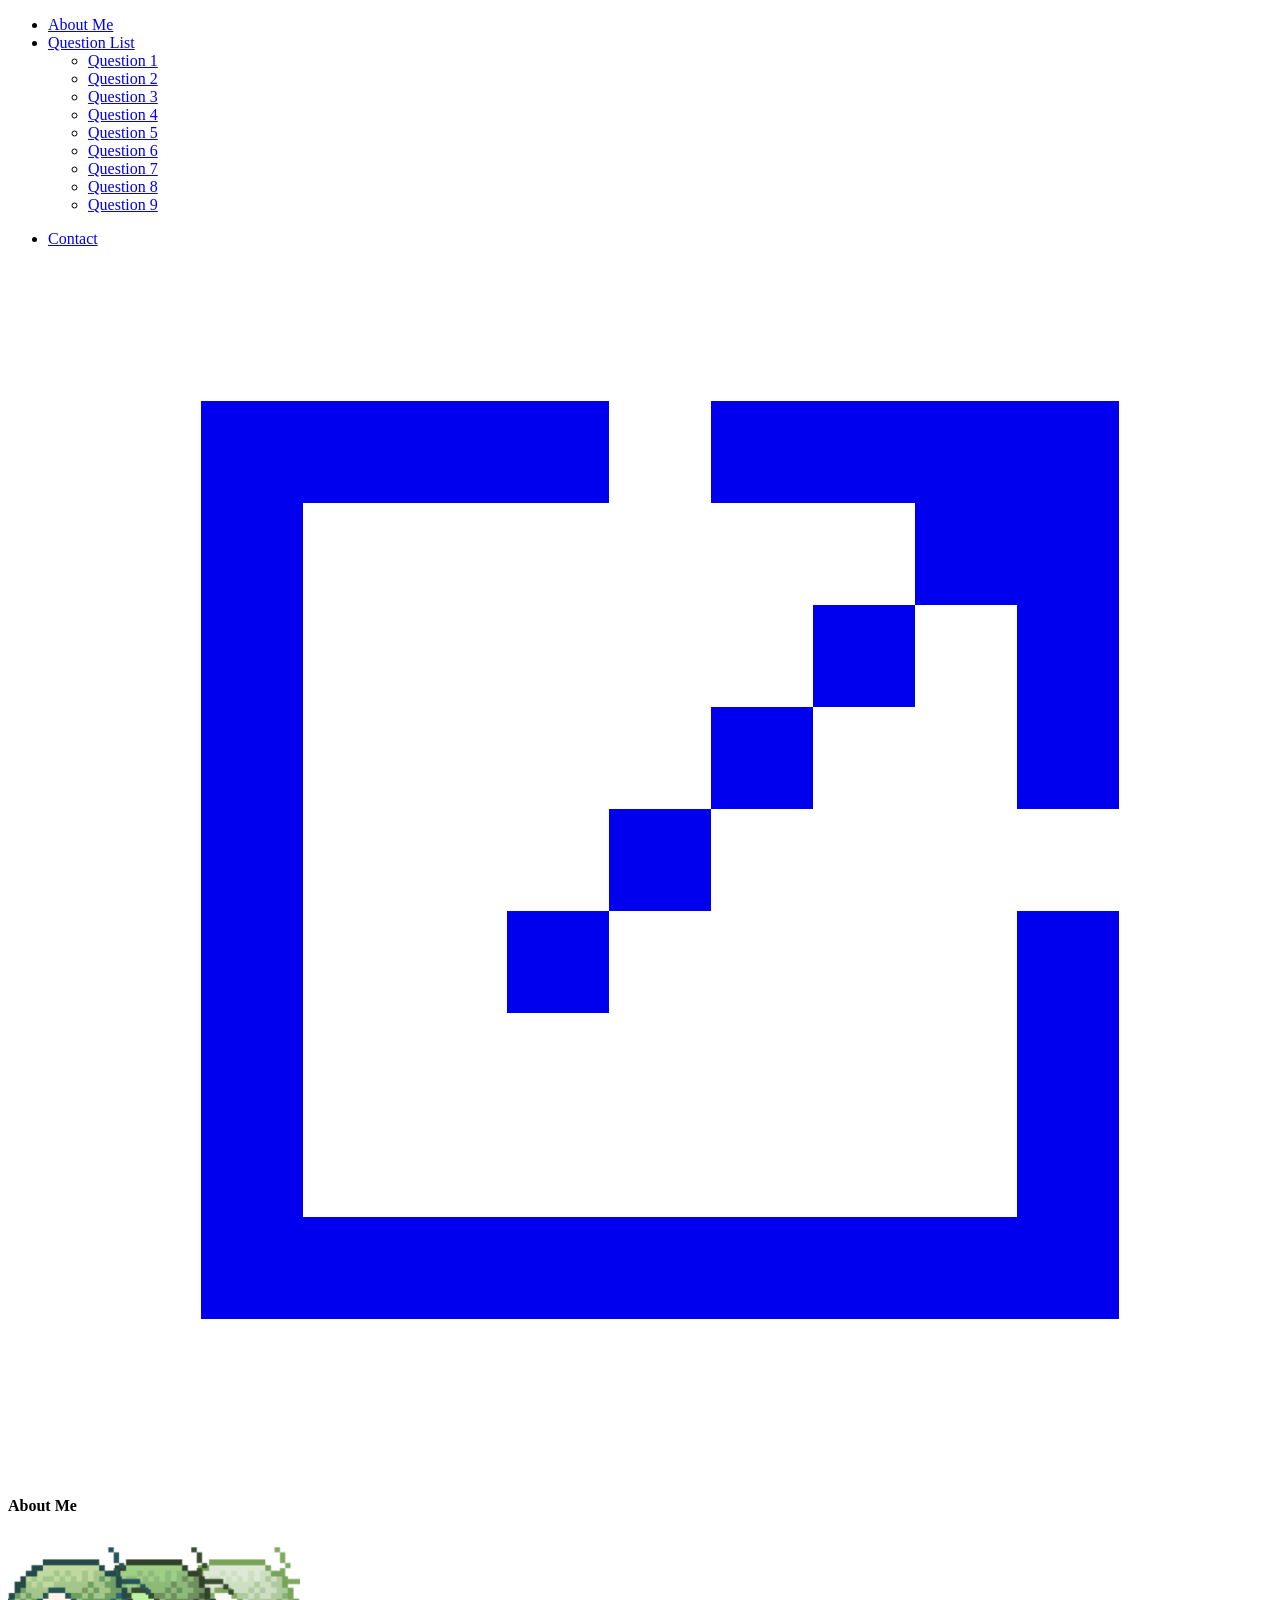
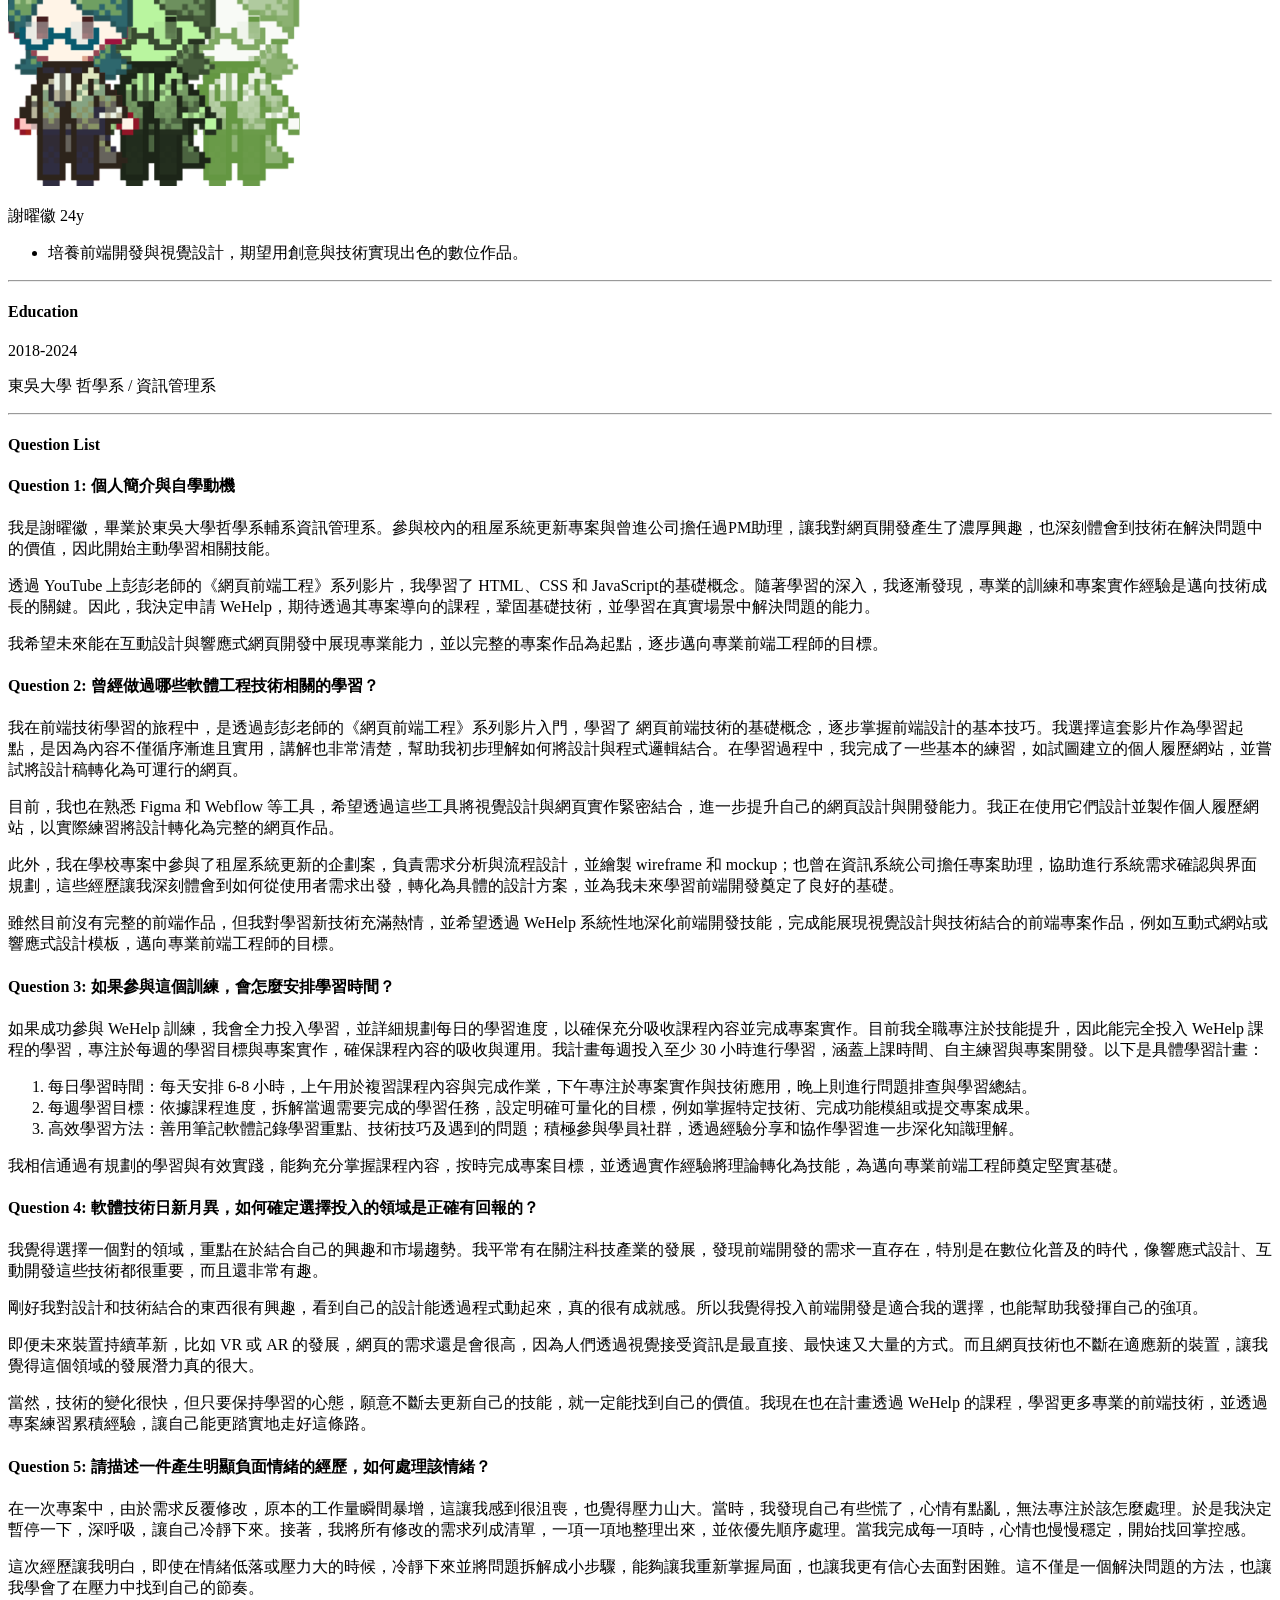
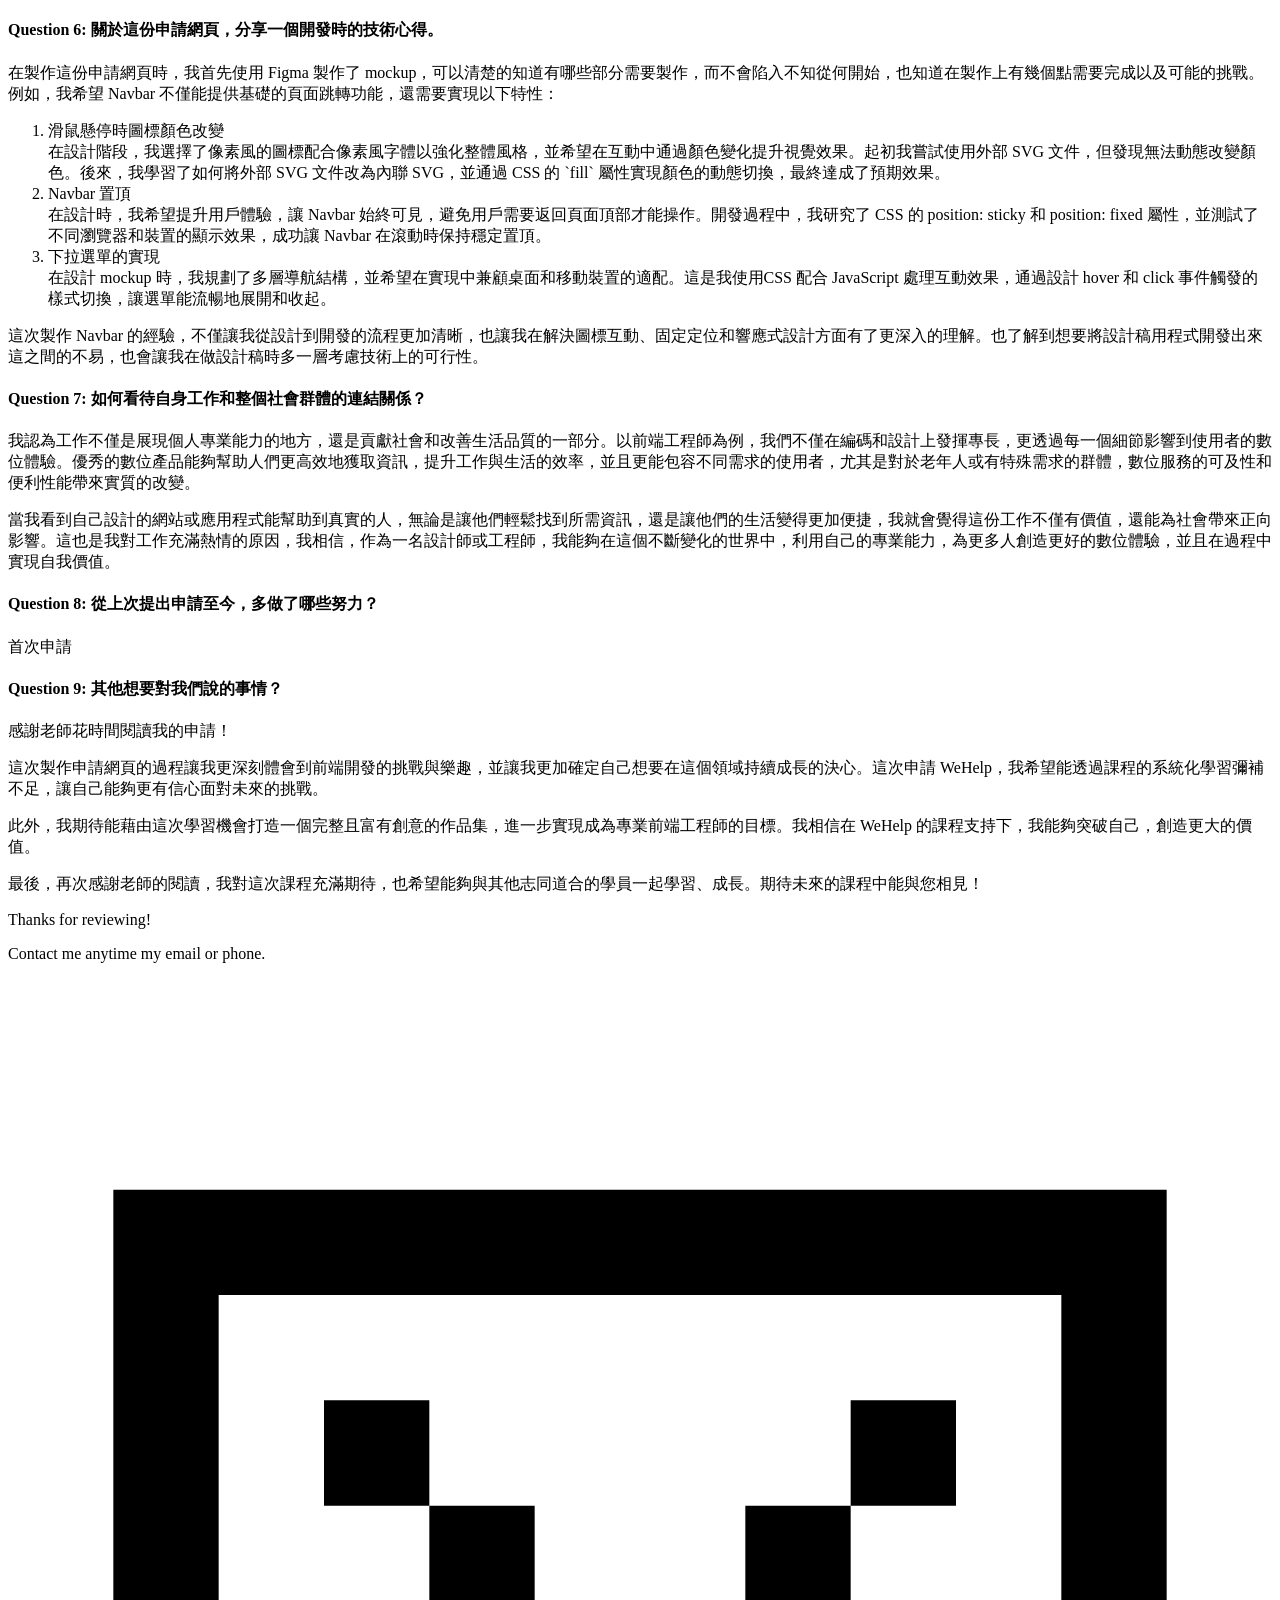
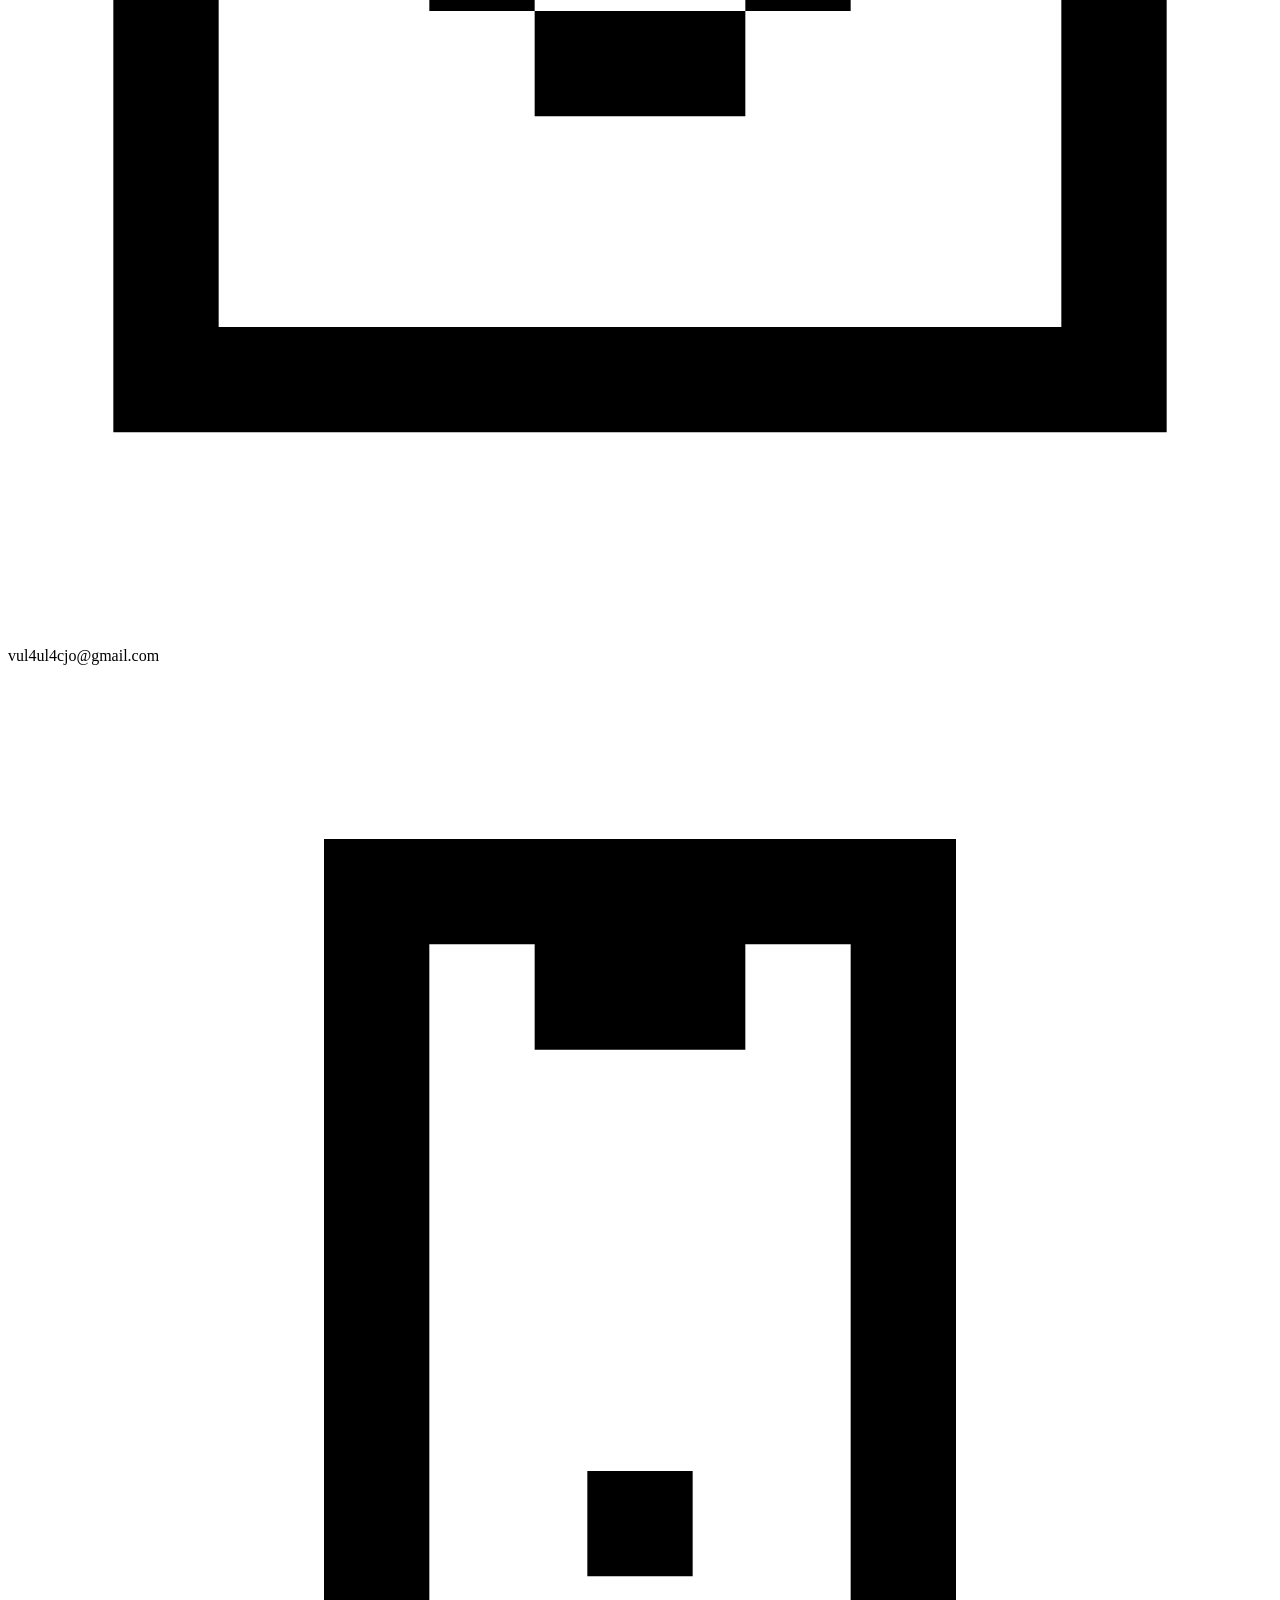
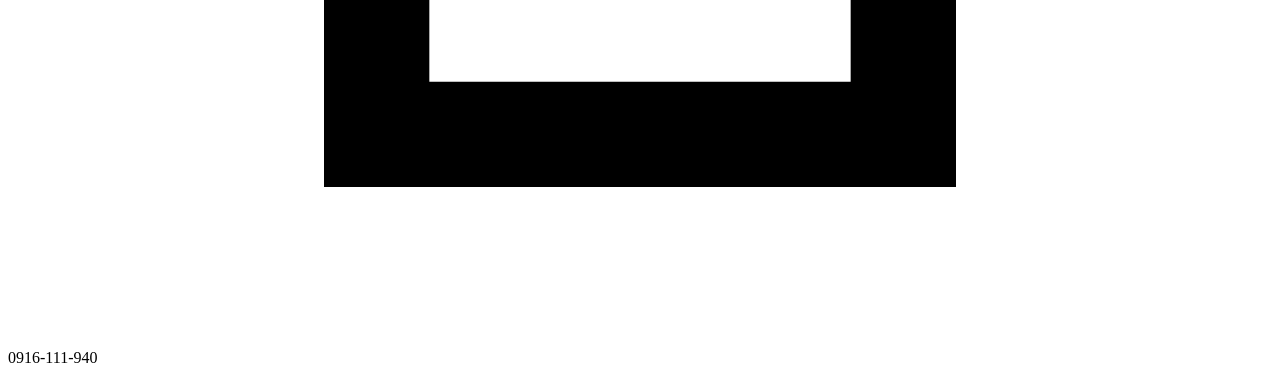
==== index.html @ ef2619ef "Rename HTML file to index.html Rename HTML file to index.html" ====
<!DOCTYPE html>
<html lang="en">
<head>
    <meta charset="UTF-8">
    <meta name="viewport" content="width=device-width, initial-scale=1.0">
    <title>WeHelp Application謝曜徽</title>
    <link rel="stylesheet" href="Wehelp_Application.css">
    <link href="https://fonts.googleapis.com/css2?family=Press+Start+2P&display=swap" rel="stylesheet">
    <link href="https://fonts.googleapis.com/css2?family=Noto+Sans+TC:wght@400;700&display=swap" rel="stylesheet">
</head>
<body>
    <header>
        <nav class="navbar">
            <ul class="left-nav">
                <li><a href="#about">About Me</a></li>
                <li class="question-menu">
                    <a href="#questions" class="toggle">Question List</a>
                    <ul class="question-menu-content">
                        <li><a href="#question1">Question 1</a></li>
                        <li><a href="#question2">Question 2</a></li>
                        <li><a href="#question3">Question 3</a></li>
                        <li><a href="#question4">Question 4</a></li>
                        <li><a href="#question5">Question 5</a></li>
                        <li><a href="#question6">Question 6</a></li>
                        <li><a href="#question7">Question 7</a></li>
                        <li><a href="#question8">Question 8</a></li>
                        <li><a href="#question9">Question 9</a></li>
                    </ul>
                </li>
                
            </ul>
            <ul class="right-nav">
                <li><a href="#contact">
                        Contact 
                        <svg xmlns="http://www.w3.org/2000/svg" viewBox="0 0 24 24" class="icon">
                            <path d="M5 3h6v2H5v14h14v-6h2v8H3V3h2zm8 0h8v8h-2V7h-2V5h-4V3zm0 8h-2v2H9v2h2v-2h2v-2zm4-4h-2v2h-2v2h2V9h2V7z" fill="currentColor"/>
                        </svg>
                    </a>
                </li>
            </ul>
        </nav>
    </header>
    <main>
        <section id="about">
            <h4>About Me</h4>
            <div class="about-container">
                <img src="./icon&圖/首頁圖像.png" alt="Pixel Art of Vado">
                <div class="about-content">
                    <p>謝曜徽 24y</p>
                    <ul>
                        <li>培養前端開發與視覺設計，期望用創意與技術實現出色的數位作品。</li>
                    </ul>
                    <hr>
                    <h4>Education</h4>
                    <p>2018-2024</p>
                    <p>東吳大學 哲學系 / 資訊管理系</p>
                    <hr>
                </div>
            </div>
        </section>
        <section id="questions">
            <h4>Question List</h4>
            <div class="question-card" id="question1">
                <h4>Question 1: 個人簡介與自學動機</h4>
                <p>我是謝曜徽，畢業於東吳大學哲學系輔系資訊管理系。參與校內的租屋系統更新專案與曾進公司擔任過PM助理，讓我對網頁開發產生了濃厚興趣，也深刻體會到技術在解決問題中的價值，因此開始主動學習相關技能。</p>
                <p>透過 YouTube 上彭彭老師的《網頁前端工程》系列影片，我學習了 HTML、CSS 和 JavaScript的基礎概念。隨著學習的深入，我逐漸發現，專業的訓練和專案實作經驗是邁向技術成長的關鍵。因此，我決定申請 WeHelp，期待透過其專案導向的課程，鞏固基礎技術，並學習在真實場景中解決問題的能力。</p>
                <p>我希望未來能在互動設計與響應式網頁開發中展現專業能力，並以完整的專案作品為起點，逐步邁向專業前端工程師的目標。</p>
            </div>
            <div class="question-card" id="question2">
                <h4>Question 2: 曾經做過哪些軟體工程技術相關的學習？</h4>
                <p>我在前端技術學習的旅程中，是透過彭彭老師的《網頁前端工程》系列影片入門，學習了 網頁前端技術的基礎概念，逐步掌握前端設計的基本技巧。我選擇這套影片作為學習起點，是因為內容不僅循序漸進且實用，講解也非常清楚，幫助我初步理解如何將設計與程式邏輯結合。在學習過程中，我完成了一些基本的練習，如試圖建立的個人履歷網站，並嘗試將設計稿轉化為可運行的網頁。</p>
                <p>目前，我也在熟悉 Figma 和 Webflow 等工具，希望透過這些工具將視覺設計與網頁實作緊密結合，進一步提升自己的網頁設計與開發能力。我正在使用它們設計並製作個人履歷網站，以實際練習將設計轉化為完整的網頁作品。</p>
                <p>此外，我在學校專案中參與了租屋系統更新的企劃案，負責需求分析與流程設計，並繪製 wireframe 和 mockup；也曾在資訊系統公司擔任專案助理，協助進行系統需求確認與界面規劃，這些經歷讓我深刻體會到如何從使用者需求出發，轉化為具體的設計方案，並為我未來學習前端開發奠定了良好的基礎。</p>
                <p>雖然目前沒有完整的前端作品，但我對學習新技術充滿熱情，並希望透過 WeHelp 系統性地深化前端開發技能，完成能展現視覺設計與技術結合的前端專案作品，例如互動式網站或響應式設計模板，邁向專業前端工程師的目標。</p>
            </div>
            <div class="question-card" id="question3">
                <h4>Question 3: 如果參與這個訓練，會怎麼安排學習時間？</h4>
                <p>如果成功參與 WeHelp 訓練，我會全力投入學習，並詳細規劃每日的學習進度，以確保充分吸收課程內容並完成專案實作。目前我全職專注於技能提升，因此能完全投入 WeHelp 課程的學習，專注於每週的學習目標與專案實作，確保課程內容的吸收與運用。我計畫每週投入至少 30 小時進行學習，涵蓋上課時間、自主練習與專案開發。以下是具體學習計畫：</p>
                <ol>
                    <li>每日學習時間：每天安排 6-8 小時，上午用於複習課程內容與完成作業，下午專注於專案實作與技術應用，晚上則進行問題排查與學習總結。</li>
                    <li>每週學習目標：依據課程進度，拆解當週需要完成的學習任務，設定明確可量化的目標，例如掌握特定技術、完成功能模組或提交專案成果。</li>
                    <li>高效學習方法：善用筆記軟體記錄學習重點、技術技巧及遇到的問題；積極參與學員社群，透過經驗分享和協作學習進一步深化知識理解。</li>
                </ol>
                <p>我相信通過有規劃的學習與有效實踐，能夠充分掌握課程內容，按時完成專案目標，並透過實作經驗將理論轉化為技能，為邁向專業前端工程師奠定堅實基礎。</p>
            </div>
            <div class="question-card" id="question4">
                <h4>Question 4: 軟體技術日新月異，如何確定選擇投入的領域是正確有回報的？</h4>
                <p>我覺得選擇一個對的領域，重點在於結合自己的興趣和市場趨勢。我平常有在關注科技產業的發展，發現前端開發的需求一直存在，特別是在數位化普及的時代，像響應式設計、互動開發這些技術都很重要，而且還非常有趣。</p>
                <p>剛好我對設計和技術結合的東西很有興趣，看到自己的設計能透過程式動起來，真的很有成就感。所以我覺得投入前端開發是適合我的選擇，也能幫助我發揮自己的強項。</p>
                <p>即便未來裝置持續革新，比如 VR 或 AR 的發展，網頁的需求還是會很高，因為人們透過視覺接受資訊是最直接、最快速又大量的方式。而且網頁技術也不斷在適應新的裝置，讓我覺得這個領域的發展潛力真的很大。</p>
                <p>當然，技術的變化很快，但只要保持學習的心態，願意不斷去更新自己的技能，就一定能找到自己的價值。我現在也在計畫透過 WeHelp 的課程，學習更多專業的前端技術，並透過專案練習累積經驗，讓自己能更踏實地走好這條路。</p>
            </div>
            <div class="question-card" id="question5">
                <h4>Question 5: 請描述一件產生明顯負面情緒的經歷，如何處理該情緒？</h4>
                <p>在一次專案中，由於需求反覆修改，原本的工作量瞬間暴增，這讓我感到很沮喪，也覺得壓力山大。當時，我發現自己有些慌了，心情有點亂，無法專注於該怎麼處理。於是我決定暫停一下，深呼吸，讓自己冷靜下來。接著，我將所有修改的需求列成清單，一項一項地整理出來，並依優先順序處理。當我完成每一項時，心情也慢慢穩定，開始找回掌控感。</p>
                <p>這次經歷讓我明白，即使在情緒低落或壓力大的時候，冷靜下來並將問題拆解成小步驟，能夠讓我重新掌握局面，也讓我更有信心去面對困難。這不僅是一個解決問題的方法，也讓我學會了在壓力中找到自己的節奏。</p>
            </div>
            <div class="question-card" id="question6">
                <h4>Question 6: 關於這份申請網頁，分享一個開發時的技術心得。</h4>
                <p>在製作這份申請網頁時，我首先使用 Figma 製作了 mockup，可以清楚的知道有哪些部分需要製作，而不會陷入不知從何開始，也知道在製作上有幾個點需要完成以及可能的挑戰。例如，我希望 Navbar 不僅能提供基礎的頁面跳轉功能，還需要實現以下特性：</p>
                <ol>
                    <li>滑鼠懸停時圖標顏色改變 <br> 在設計階段，我選擇了像素風的圖標配合像素風字體以強化整體風格，並希望在互動中通過顏色變化提升視覺效果。起初我嘗試使用外部 SVG 文件，但發現無法動態改變顏色。後來，我學習了如何將外部 SVG 文件改為內聯 SVG，並通過 CSS 的 `fill` 屬性實現顏色的動態切換，最終達成了預期效果。</li>
                    <li>Navbar 置頂 <br> 在設計時，我希望提升用戶體驗，讓 Navbar 始終可見，避免用戶需要返回頁面頂部才能操作。開發過程中，我研究了 CSS 的 position: sticky 和 position: fixed 屬性，並測試了不同瀏覽器和裝置的顯示效果，成功讓 Navbar 在滾動時保持穩定置頂。</li>
                    <li>下拉選單的實現 <br> 在設計 mockup 時，我規劃了多層導航結構，並希望在實現中兼顧桌面和移動裝置的適配。這是我使用CSS 配合 JavaScript 處理互動效果，通過設計 hover 和 click 事件觸發的樣式切換，讓選單能流暢地展開和收起。</li>
                </ol>
                <p>這次製作 Navbar 的經驗，不僅讓我從設計到開發的流程更加清晰，也讓我在解決圖標互動、固定定位和響應式設計方面有了更深入的理解。也了解到想要將設計稿用程式開發出來這之間的不易，也會讓我在做設計稿時多一層考慮技術上的可行性。</p>
            </div>
            <div class="question-card" id="question7">
                <h4>Question 7: 如何看待自身工作和整個社會群體的連結關係？</h4>
                <p>我認為工作不僅是展現個人專業能力的地方，還是貢獻社會和改善生活品質的一部分。以前端工程師為例，我們不僅在編碼和設計上發揮專長，更透過每一個細節影響到使用者的數位體驗。優秀的數位產品能夠幫助人們更高效地獲取資訊，提升工作與生活的效率，並且更能包容不同需求的使用者，尤其是對於老年人或有特殊需求的群體，數位服務的可及性和便利性能帶來實質的改變。</p>
                <p>當我看到自己設計的網站或應用程式能幫助到真實的人，無論是讓他們輕鬆找到所需資訊，還是讓他們的生活變得更加便捷，我就會覺得這份工作不僅有價值，還能為社會帶來正向影響。這也是我對工作充滿熱情的原因，我相信，作為一名設計師或工程師，我能夠在這個不斷變化的世界中，利用自己的專業能力，為更多人創造更好的數位體驗，並且在過程中實現自我價值。</p>
            </div>
            <div class="question-card" id="question8">
                <h4>Question 8: 從上次提出申請至今，多做了哪些努力？</h4>
                <p>首次申請</p>
            </div>
            <div class="question-card" id="question9">
                <h4>Question 9: 其他想要對我們說的事情？</h4>
                <p>感謝老師花時間閱讀我的申請！</p>
                <p>這次製作申請網頁的過程讓我更深刻體會到前端開發的挑戰與樂趣，並讓我更加確定自己想要在這個領域持續成長的決心。這次申請 WeHelp，我希望能透過課程的系統化學習彌補不足，讓自己能夠更有信心面對未來的挑戰。</p>
                <p>此外，我期待能藉由這次學習機會打造一個完整且富有創意的作品集，進一步實現成為專業前端工程師的目標。我相信在 WeHelp 的課程支持下，我能夠突破自己，創造更大的價值。</p>
                <p>最後，再次感謝老師的閱讀，我對這次課程充滿期待，也希望能夠與其他志同道合的學員一起學習、成長。期待未來的課程中能與您相見！</p>
            </div>
        </section>
    </main>
    <footer id="contact">
        <div>
            <p>Thanks for reviewing!</p>
            <p>Contact me anytime my email or phone.</p>
            <p>
                <svg xmlns="http://www.w3.org/2000/svg" viewBox="0 0 24 24">
                    <path d="M22 4H2v16h20V4zM4 18V6h16v12H4zM8 8H6v2h2v2h2v2h4v-2h2v-2h2V8h-2v2h-2v2h-4v-2H8V8z" fill="currentColor"/>
                </svg>
                vul4ul4cjo@gmail.com
            </p>
            <p>
                <svg fill="none" xmlns="http://www.w3.org/2000/svg" viewBox="0 0 24 24">
                    <path d="M6 3h12v18H6V3zm10 16V5h-2v2h-4V5H8v14h8zm-5-4h2v2h-2v-2z" fill="currentColor"/>
                </svg> 
                0916-111-940
            </p>
        </div>
    </footer>
    <script src="wehelp_Application.js"></script>
</body>
</html>
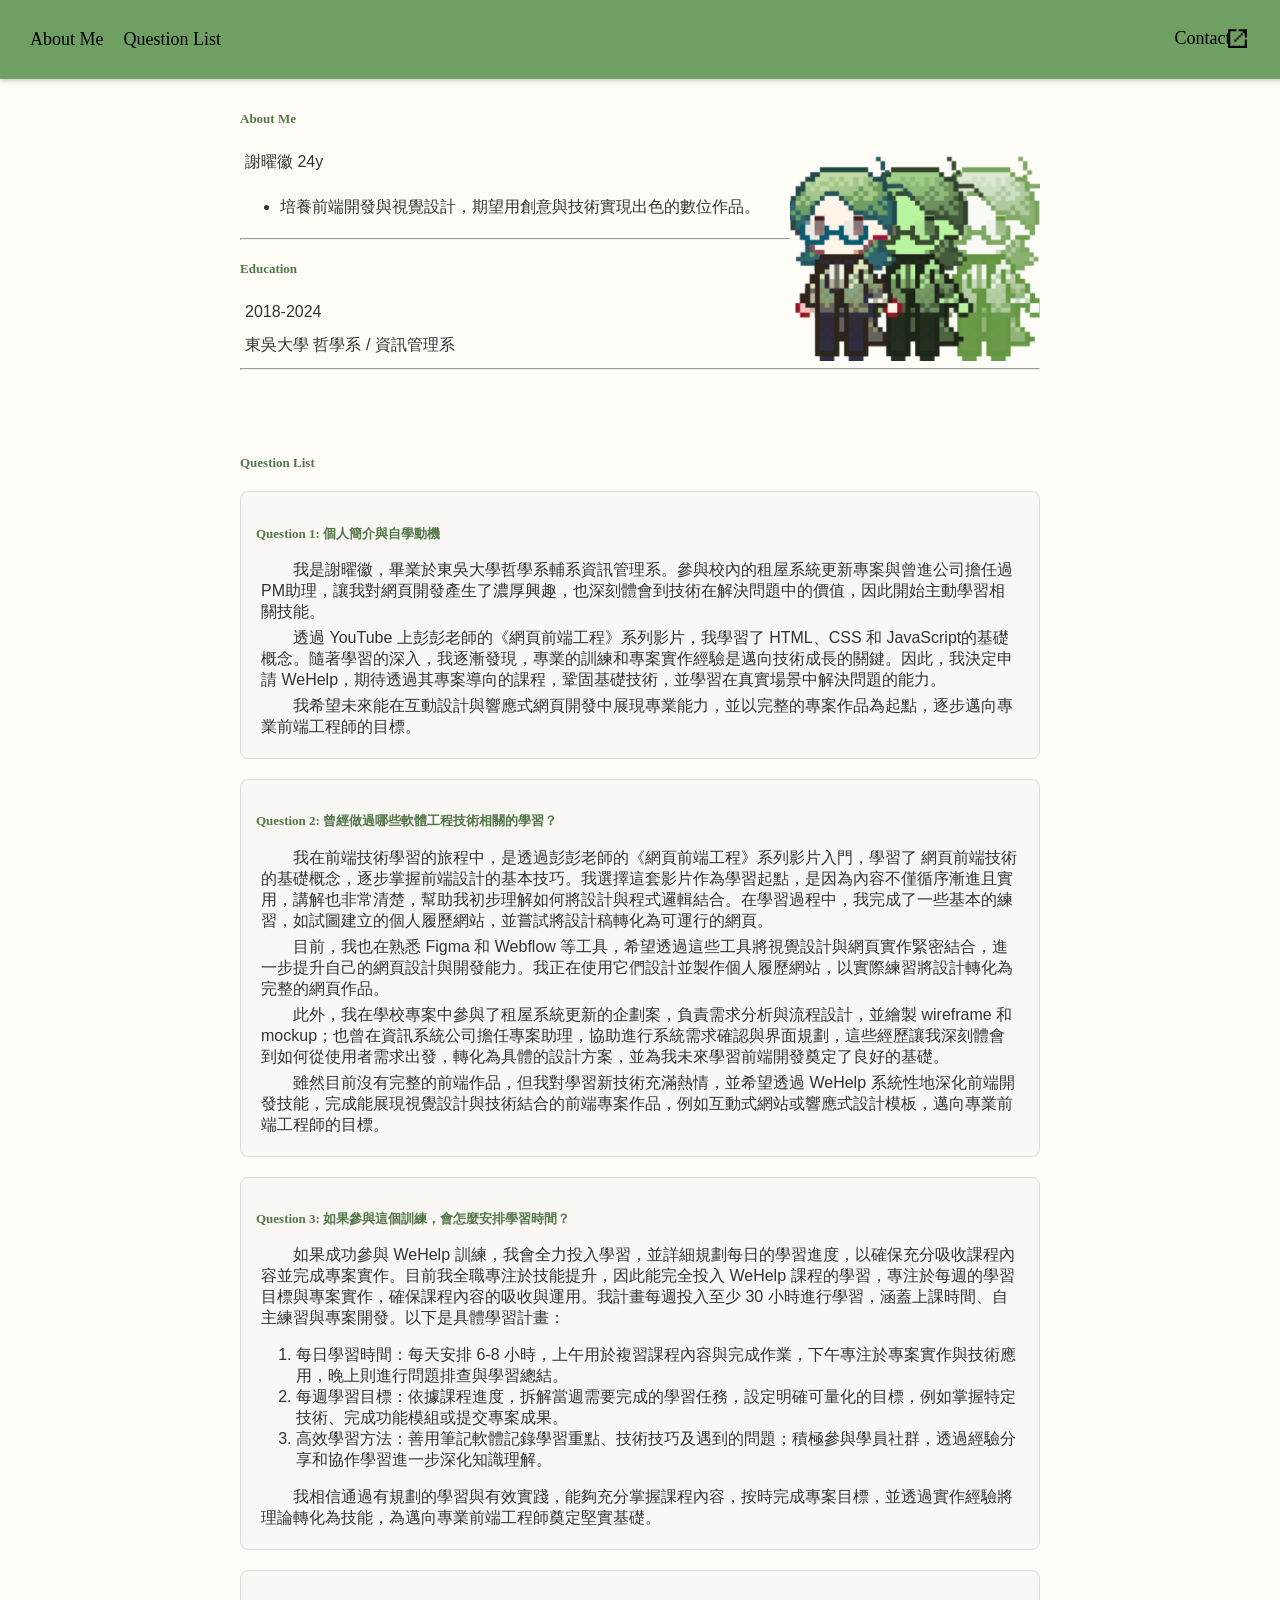
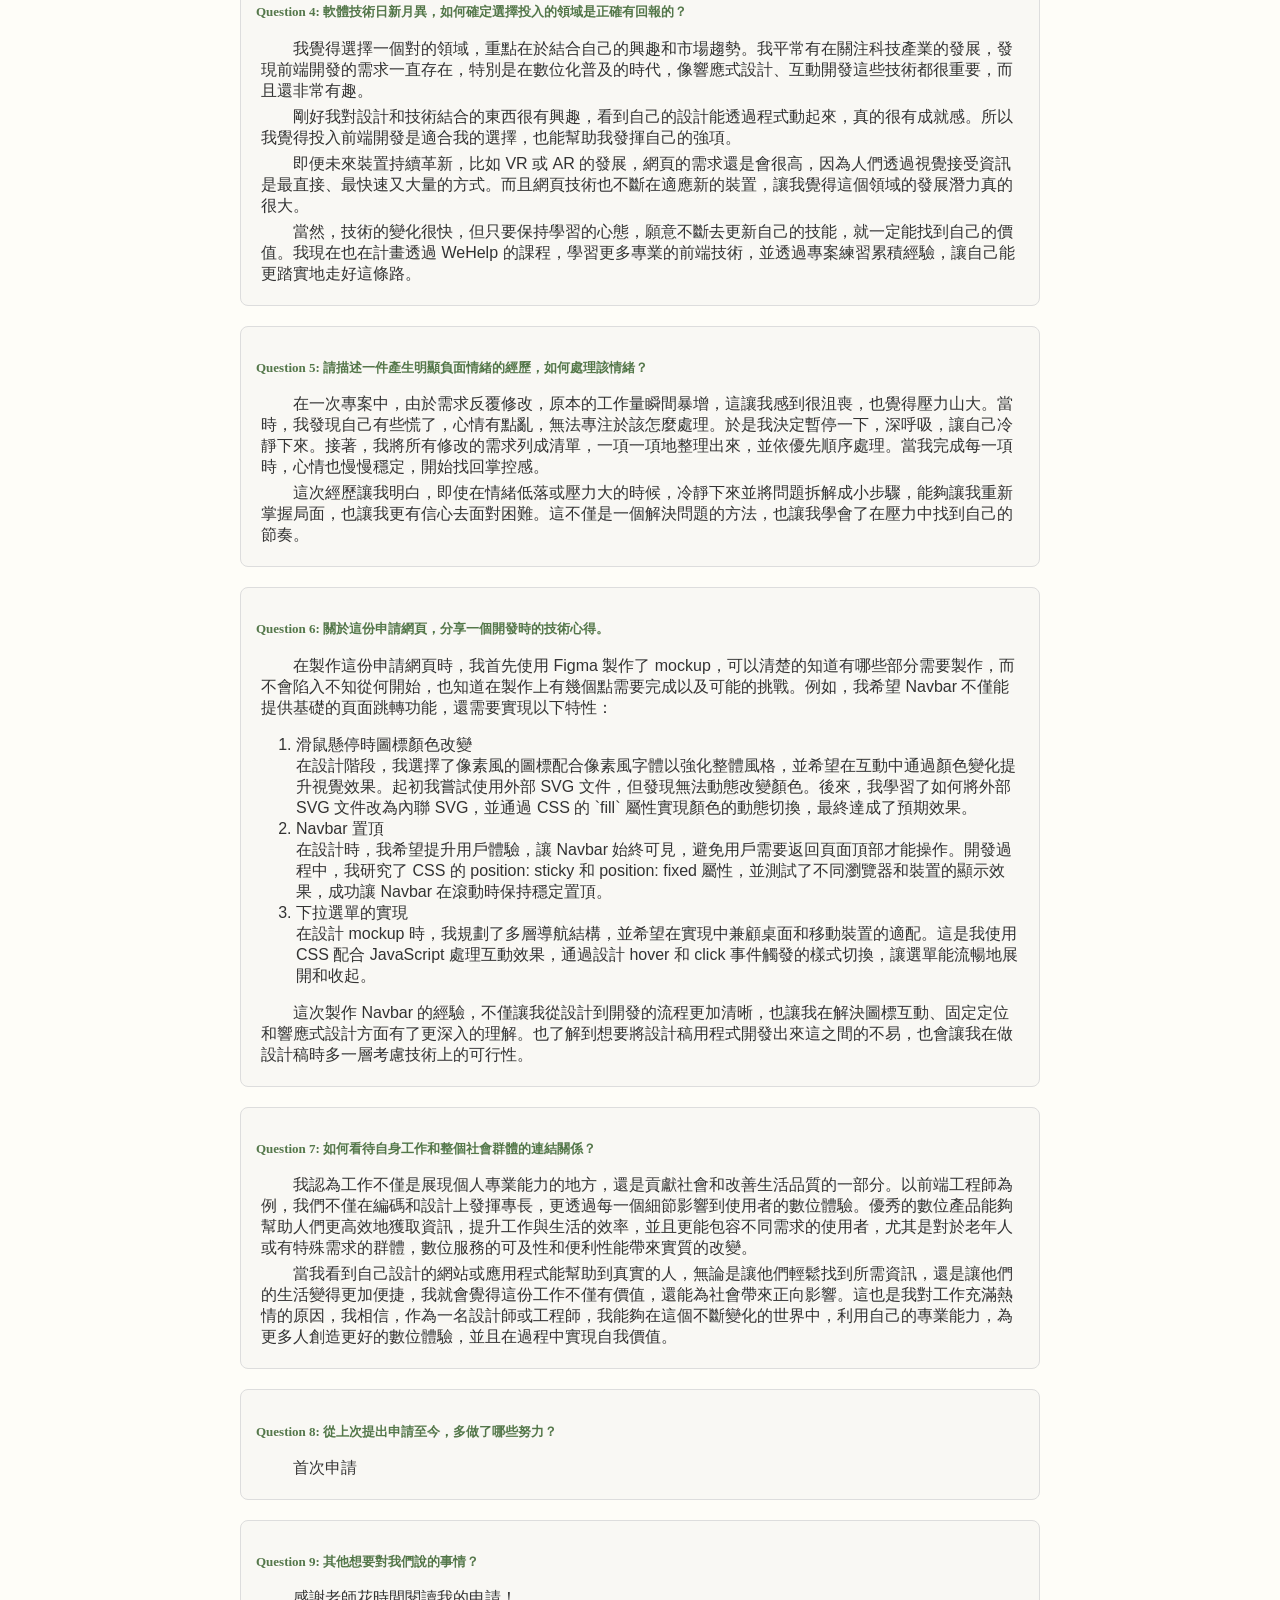
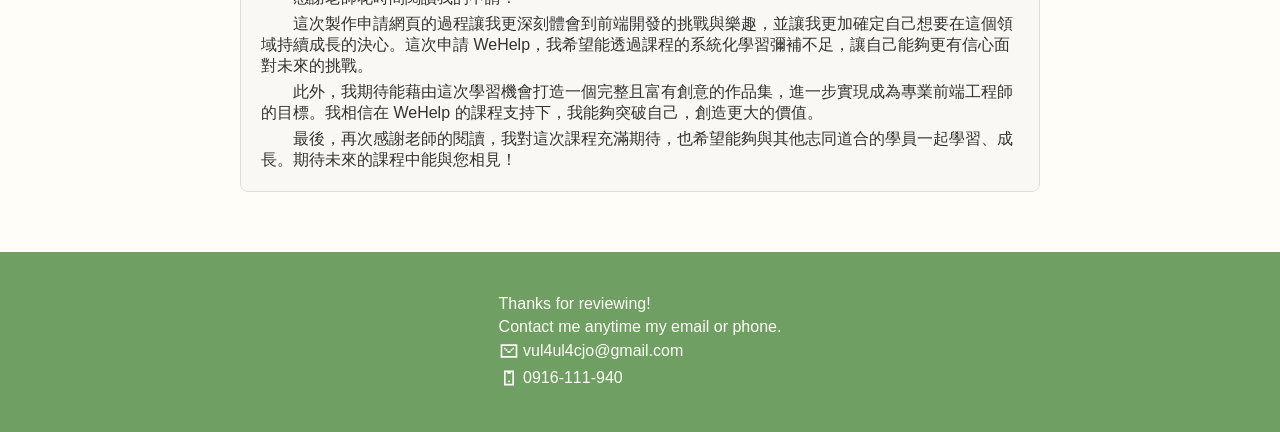
==== commit 1ff20e9c: "Fix file paths" ====
--- a/index.html
+++ b/index.html
@@ -4,7 +4,7 @@
     <meta charset="UTF-8">
     <meta name="viewport" content="width=device-width, initial-scale=1.0">
     <title>WeHelp Application謝曜徽</title>
-    <link rel="stylesheet" href="Wehelp_Application.css">
+    <link rel="stylesheet" href="./WeHelp_Application.css">
     <link href="https://fonts.googleapis.com/css2?family=Press+Start+2P&display=swap" rel="stylesheet">
     <link href="https://fonts.googleapis.com/css2?family=Noto+Sans+TC:wght@400;700&display=swap" rel="stylesheet">
 </head>
@@ -141,7 +141,7 @@
             </p>
         </div>
     </footer>
-    <script src="wehelp_Application.js"></script>
+    <script src="./WeHelp_Application.js"></script>
 </body>
 </html>
 
--- a/WeHelp_Application.css
+++ b/WeHelp_Application.css
@@ -0,0 +1,174 @@
+body {
+    background-color: #FEFDF8;
+    color: #333;
+    margin: 0;
+    padding: 0;
+    margin-top: 70px;
+}
+
+.navbar {
+    background-color: #6F9F62;
+    padding: 10px;
+    display: flex;
+    justify-content: space-between; /* 左右對齊 */
+    align-items: center;
+    position: fixed; /* 固定在頁面頂部 */
+    top: 0; /* 距離頂部 0px */
+    left: 0; /* 距離左邊 0px */
+    width: 100%; /* 寬度為 100%，讓它佔滿整個頁面 */
+    z-index: 999; /* 確保它在其他內容之上 */
+    box-shadow: 0 2px 5px rgba(0, 0, 0, 0.2); /* 添加陰影效果 */
+}
+
+
+
+
+.left-nav{
+    list-style: none;
+    display:flex;
+    gap:20px;
+    padding: 0px;
+    margin-left: 20px; 
+}
+
+.right-nav{
+    list-style:none;
+    display: flex;
+    margin-right: 40px; 
+}
+
+.navbar a {
+    color: #000000;
+    text-decoration: none;
+    font-size: 18px;
+    font-family: 'Press Start 2P';
+}
+
+.navbar a:hover {
+    color: #FEFDF8;
+}
+
+.question-menu {
+    position: relative; /* 必須設置，讓下拉選單能相對定位 */
+}
+
+
+.question-menu-content{
+    display: none;
+    position: absolute;
+    top: 100%;
+    left: 0;
+    background-color: #FEFDF8;
+    padding: 10px 0;
+    list-style: none;
+    box-shadow: 0 4px 6px rgba(28, 4, 4, 0.1);
+    z-index: 10;
+}
+
+.question-menu-content li{
+    padding: 5px 15px;
+}
+
+.question-menu-content li a{
+    color: #000000;
+    text-decoration: none;
+    font-size: 16px;
+}
+
+.question-menu-content li a:hover{
+    color: #6F9F62;
+}
+
+.question-menu.active .question-menu-content {
+    display: block;
+}
+
+
+
+.navbar a svg {
+    margin-left: -10px; 
+    margin-bottom: 2px;
+    vertical-align: middle; 
+    height: 25px; 
+}
+.icon path{
+    fill: black;
+}
+
+.navbar a:hover .icon path {
+    fill: #FEFDF8; 
+}
+
+
+section {
+    padding: 20px;
+    margin: 20px auto;
+    max-width: 800px;
+    border-radius: 8px;
+}
+#about {
+    scroll-margin-top: 90px;
+    text-align: left;
+    line-height: 1.8;
+    scroll-margin-top: 90px; 
+}
+#about li{
+    font-family: 'Noto Sans TC', sans-serif; 
+}
+.about-container img {
+    float: right; 
+    width: 250px; 
+    height: auto; 
+}
+
+.questions{
+    padding: 20px;
+    margin: 20px auto;
+    max-width: 800px;
+    background: white;
+    border-radius: 8px;
+    box-shadow: 0 4px 6px rgba(0, 0, 0, 0.1);
+}
+
+h3, h4 {
+    font-family: 'Press Start 2P';
+    font-size: small;
+    color: #54774a;
+}
+p{
+    margin: 5px;
+    font-family: 'Noto Sans TC', sans-serif;
+}
+.question-card {
+    scroll-margin-top: 90px;
+    margin: 20px 0;
+    padding: 15px;
+    border: 1px solid #ddd;
+    border-radius: 8px;
+    background-color: #d9d9d922;
+}
+.question-card p{
+    text-indent: 2em; 
+}
+.question-card li{
+    font-family: 'Noto Sans TC', sans-serif;
+}
+#contact{
+    background-color: #6F9F62;
+    display: flex;
+    justify-content: center; 
+    align-items: center;
+    height: 180px;
+}
+#contact p{
+    color:#FEFDF8;
+    text-align: left;
+    width: auto; 
+
+}
+#contact p svg {
+    margin-bottom: 2px;
+    vertical-align: middle; 
+    font-size: 15px;
+    height: 20px;
+}
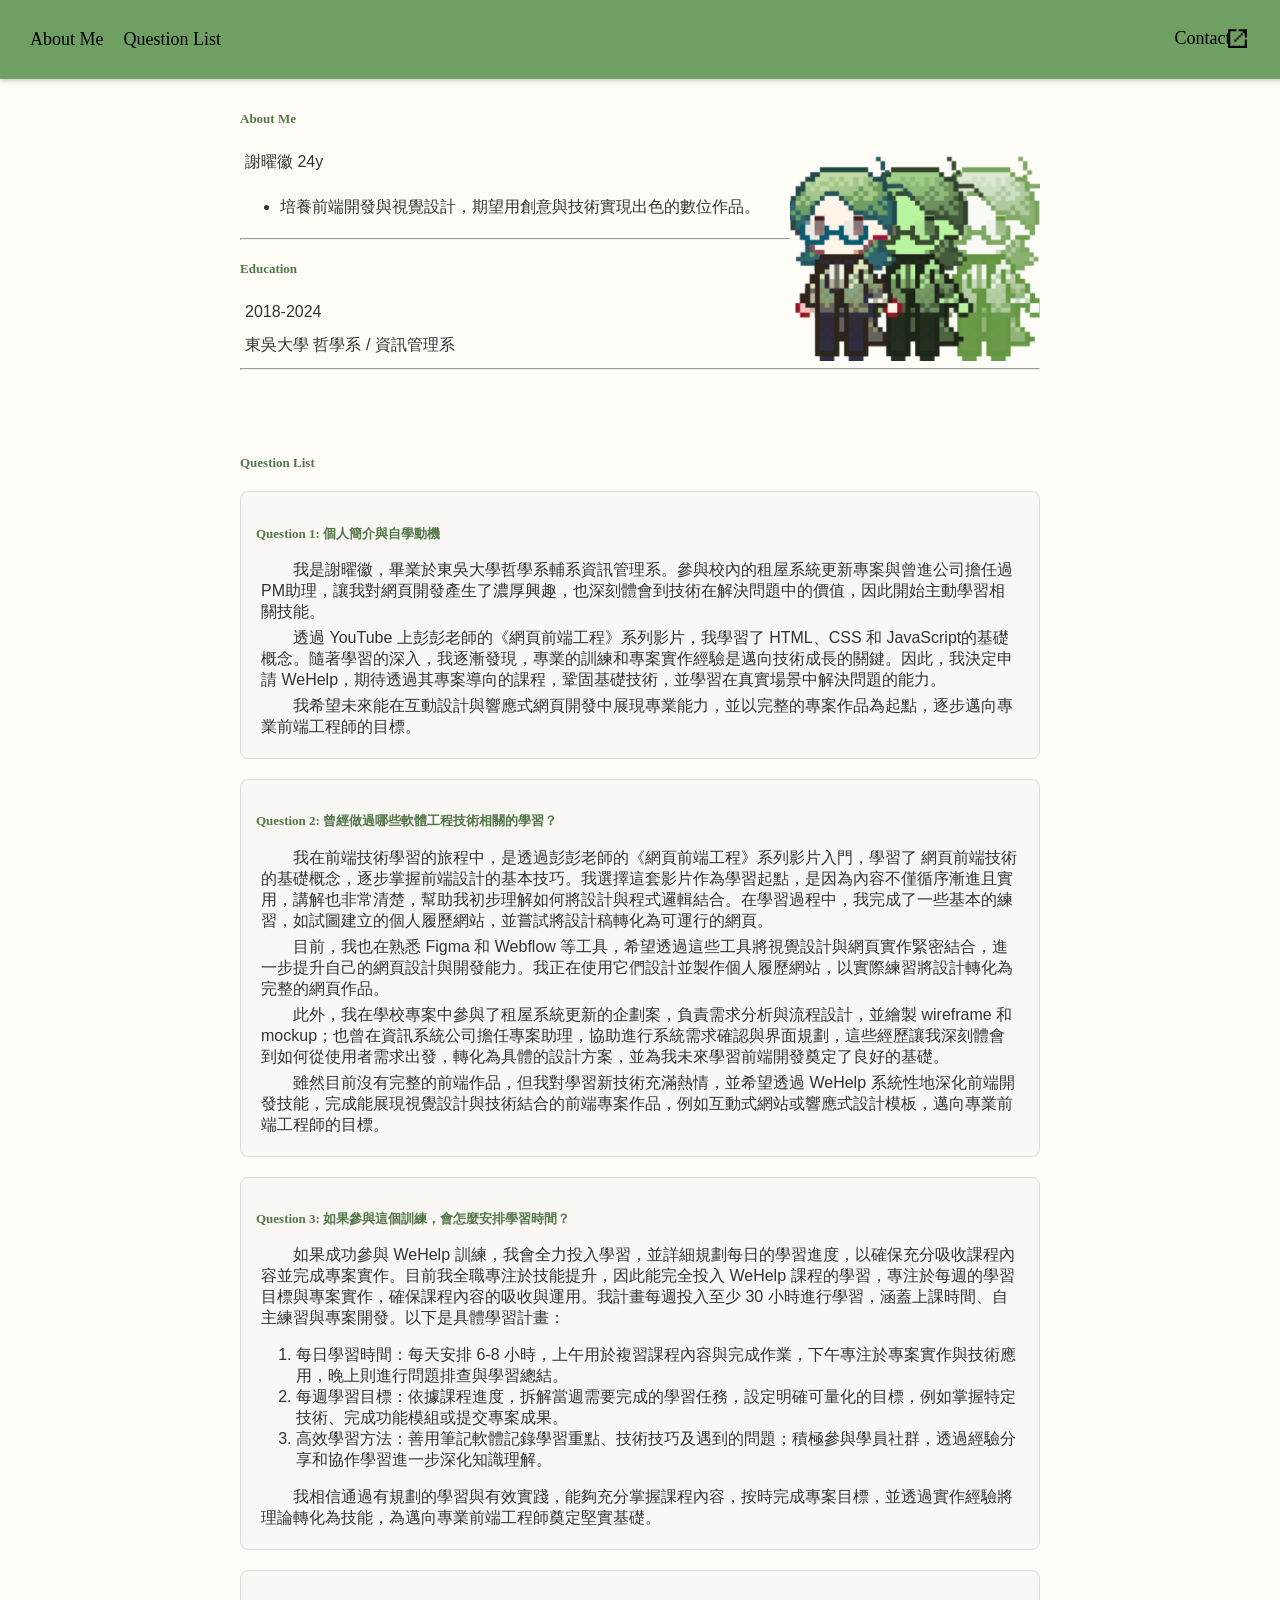
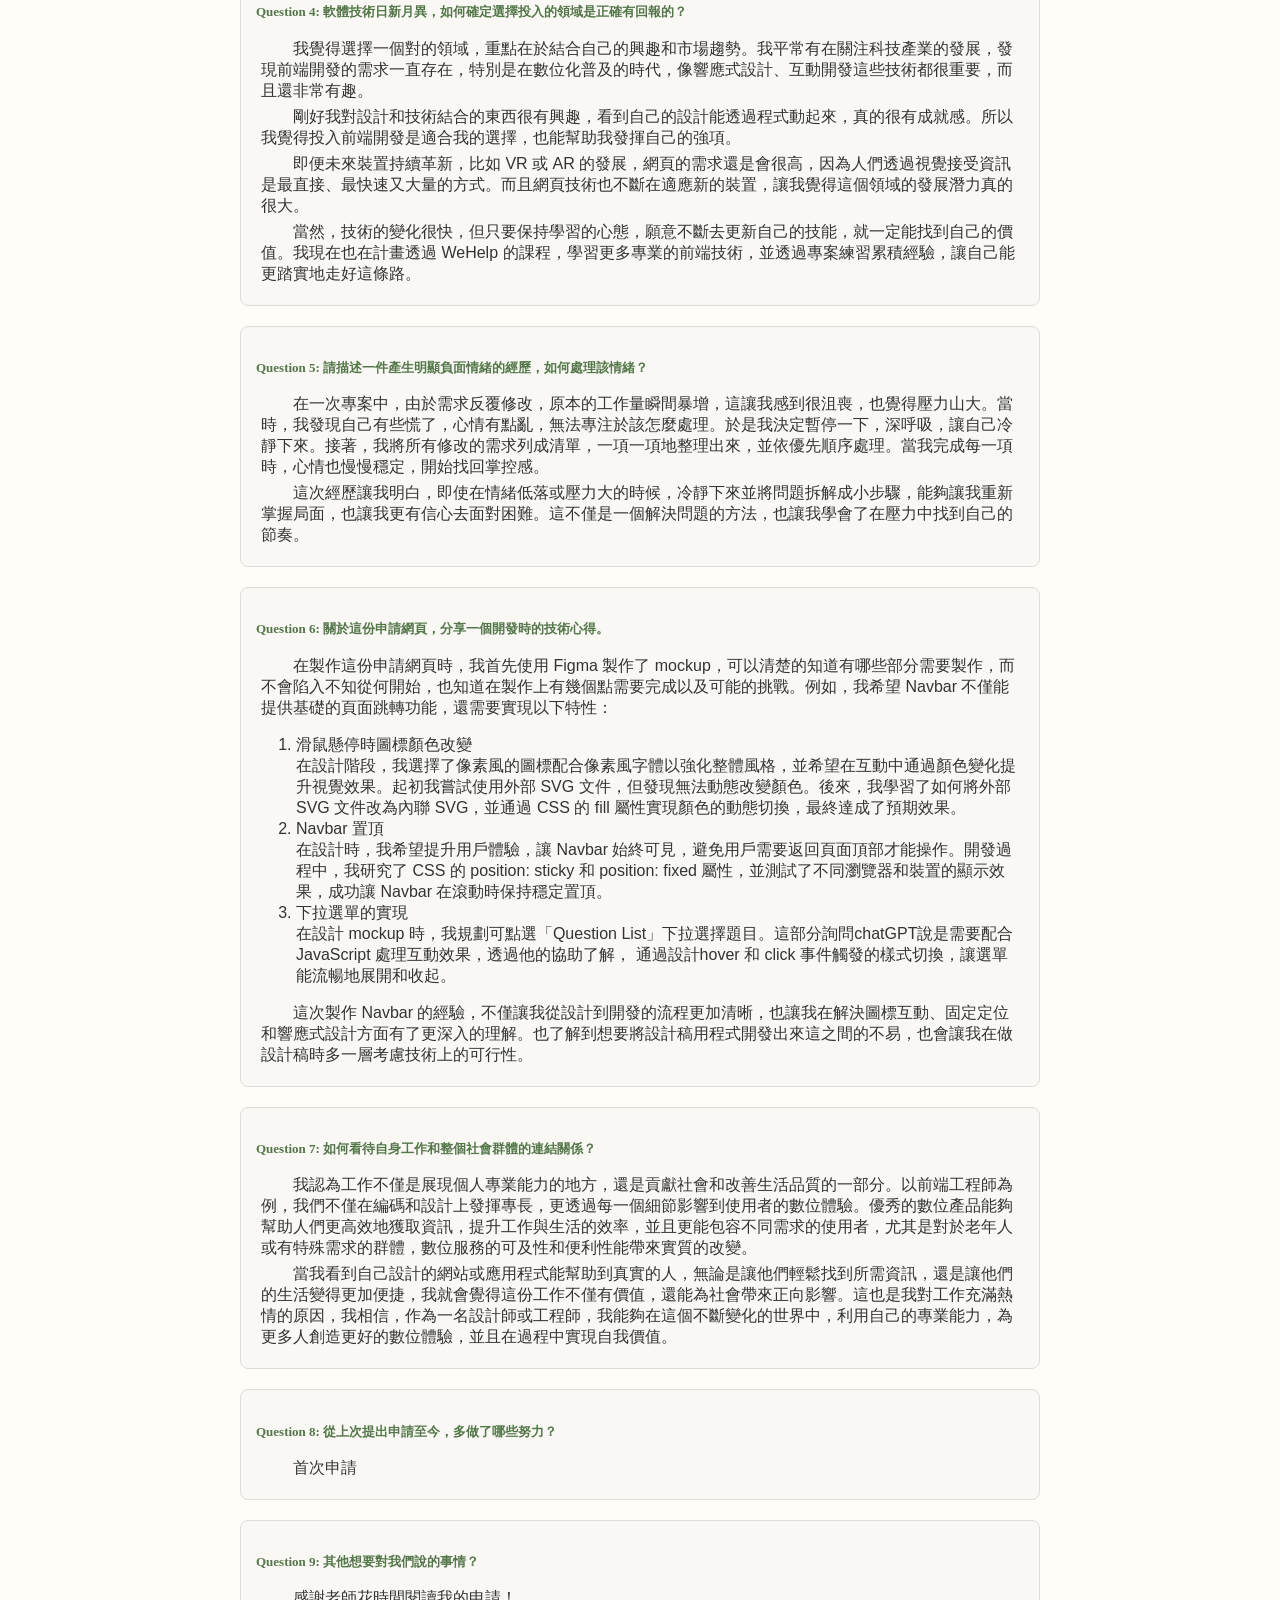
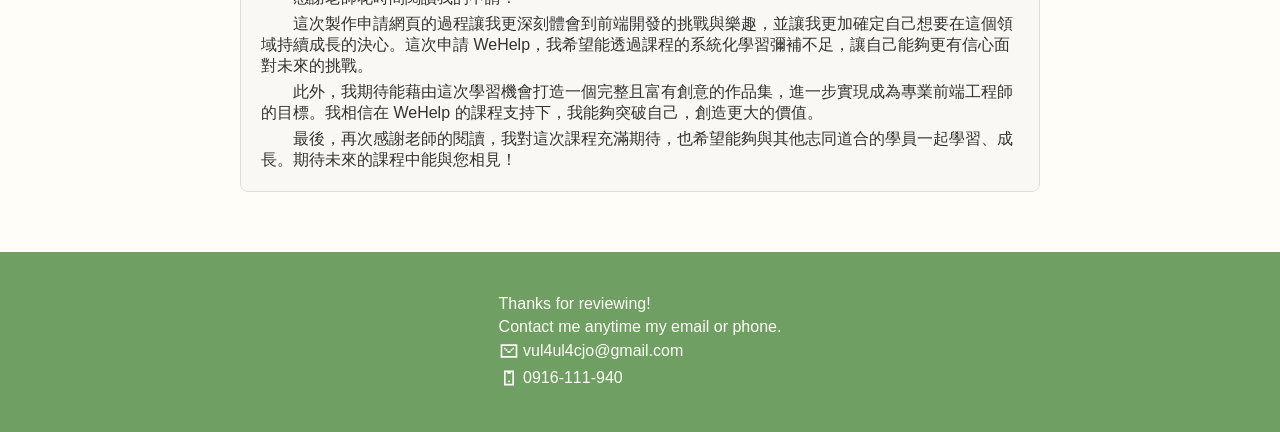
==== commit d0bf1f29: "RWD edit" ====
--- a/index.html
+++ b/index.html
@@ -99,9 +99,9 @@
                 <h4>Question 6: 關於這份申請網頁，分享一個開發時的技術心得。</h4>
                 <p>在製作這份申請網頁時，我首先使用 Figma 製作了 mockup，可以清楚的知道有哪些部分需要製作，而不會陷入不知從何開始，也知道在製作上有幾個點需要完成以及可能的挑戰。例如，我希望 Navbar 不僅能提供基礎的頁面跳轉功能，還需要實現以下特性：</p>
                 <ol>
-                    <li>滑鼠懸停時圖標顏色改變 <br> 在設計階段，我選擇了像素風的圖標配合像素風字體以強化整體風格，並希望在互動中通過顏色變化提升視覺效果。起初我嘗試使用外部 SVG 文件，但發現無法動態改變顏色。後來，我學習了如何將外部 SVG 文件改為內聯 SVG，並通過 CSS 的 `fill` 屬性實現顏色的動態切換，最終達成了預期效果。</li>
+                    <li>滑鼠懸停時圖標顏色改變 <br> 在設計階段，我選擇了像素風的圖標配合像素風字體以強化整體風格，並希望在互動中通過顏色變化提升視覺效果。起初我嘗試使用外部 SVG 文件，但發現無法動態改變顏色。後來，我學習了如何將外部 SVG 文件改為內聯 SVG，並通過 CSS 的 fill 屬性實現顏色的動態切換，最終達成了預期效果。</li>
                     <li>Navbar 置頂 <br> 在設計時，我希望提升用戶體驗，讓 Navbar 始終可見，避免用戶需要返回頁面頂部才能操作。開發過程中，我研究了 CSS 的 position: sticky 和 position: fixed 屬性，並測試了不同瀏覽器和裝置的顯示效果，成功讓 Navbar 在滾動時保持穩定置頂。</li>
-                    <li>下拉選單的實現 <br> 在設計 mockup 時，我規劃了多層導航結構，並希望在實現中兼顧桌面和移動裝置的適配。這是我使用CSS 配合 JavaScript 處理互動效果，通過設計 hover 和 click 事件觸發的樣式切換，讓選單能流暢地展開和收起。</li>
+                    <li>下拉選單的實現 <br> 在設計 mockup 時，我規劃可點選「Question List」下拉選擇題目。這部分詢問chatGPT說是需要配合 JavaScript 處理互動效果，透過他的協助了解， 通過設計hover 和 click 事件觸發的樣式切換，讓選單能流暢地展開和收起。</li>
                 </ol>
                 <p>這次製作 Navbar 的經驗，不僅讓我從設計到開發的流程更加清晰，也讓我在解決圖標互動、固定定位和響應式設計方面有了更深入的理解。也了解到想要將設計稿用程式開發出來這之間的不易，也會讓我在做設計稿時多一層考慮技術上的可行性。</p>
             </div>
--- a/WeHelp_Application.css
+++ b/WeHelp_Application.css
@@ -10,18 +10,15 @@
     background-color: #6F9F62;
     padding: 10px;
     display: flex;
-    justify-content: space-between; /* 左右對齊 */
+    justify-content: space-between;
     align-items: center;
-    position: fixed; /* 固定在頁面頂部 */
-    top: 0; /* 距離頂部 0px */
-    left: 0; /* 距離左邊 0px */
-    width: 100%; /* 寬度為 100%，讓它佔滿整個頁面 */
-    z-index: 999; /* 確保它在其他內容之上 */
-    box-shadow: 0 2px 5px rgba(0, 0, 0, 0.2); /* 添加陰影效果 */
+    position: fixed;
+    top: 0; 
+    left: 0; 
+    width: 100%; 
+    z-index: 999; 
+    box-shadow: 0 2px 5px rgba(0, 0, 0, 0.2); 
 }
-
-
-
 
 .left-nav{
     list-style: none;
@@ -51,7 +48,6 @@
 .question-menu {
     position: relative; /* 必須設置，讓下拉選單能相對定位 */
 }
-
 
 .question-menu-content{
     display: none;
@@ -83,8 +79,6 @@
     display: block;
 }
 
-
-
 .navbar a svg {
     margin-left: -10px; 
     margin-bottom: 2px;
@@ -99,22 +93,24 @@
     fill: #FEFDF8; 
 }
 
-
 section {
     padding: 20px;
     margin: 20px auto;
     max-width: 800px;
     border-radius: 8px;
 }
+
 #about {
     scroll-margin-top: 90px;
     text-align: left;
     line-height: 1.8;
     scroll-margin-top: 90px; 
 }
+
 #about li{
     font-family: 'Noto Sans TC', sans-serif; 
 }
+
 .about-container img {
     float: right; 
     width: 250px; 
@@ -135,10 +131,12 @@
     font-size: small;
     color: #54774a;
 }
+
 p{
     margin: 5px;
     font-family: 'Noto Sans TC', sans-serif;
 }
+
 .question-card {
     scroll-margin-top: 90px;
     margin: 20px 0;
@@ -147,12 +145,15 @@
     border-radius: 8px;
     background-color: #d9d9d922;
 }
+
 .question-card p{
     text-indent: 2em; 
 }
+
 .question-card li{
     font-family: 'Noto Sans TC', sans-serif;
 }
+
 #contact{
     background-color: #6F9F62;
     display: flex;
@@ -160,15 +161,32 @@
     align-items: center;
     height: 180px;
 }
+
 #contact p{
     color:#FEFDF8;
     text-align: left;
     width: auto; 
 
 }
+
 #contact p svg {
     margin-bottom: 2px;
     vertical-align: middle; 
     font-size: 15px;
     height: 20px;
+}
+
+@media (max-width:500px) {
+    .about-container img{
+        float: right; 
+        width: 100px; 
+        height: auto; 
+
+    }
+    .navbar a{
+        font-size: 12px;
+    }
+    .question-menu-content li a{
+        font-size: 12px;
+    }
 }
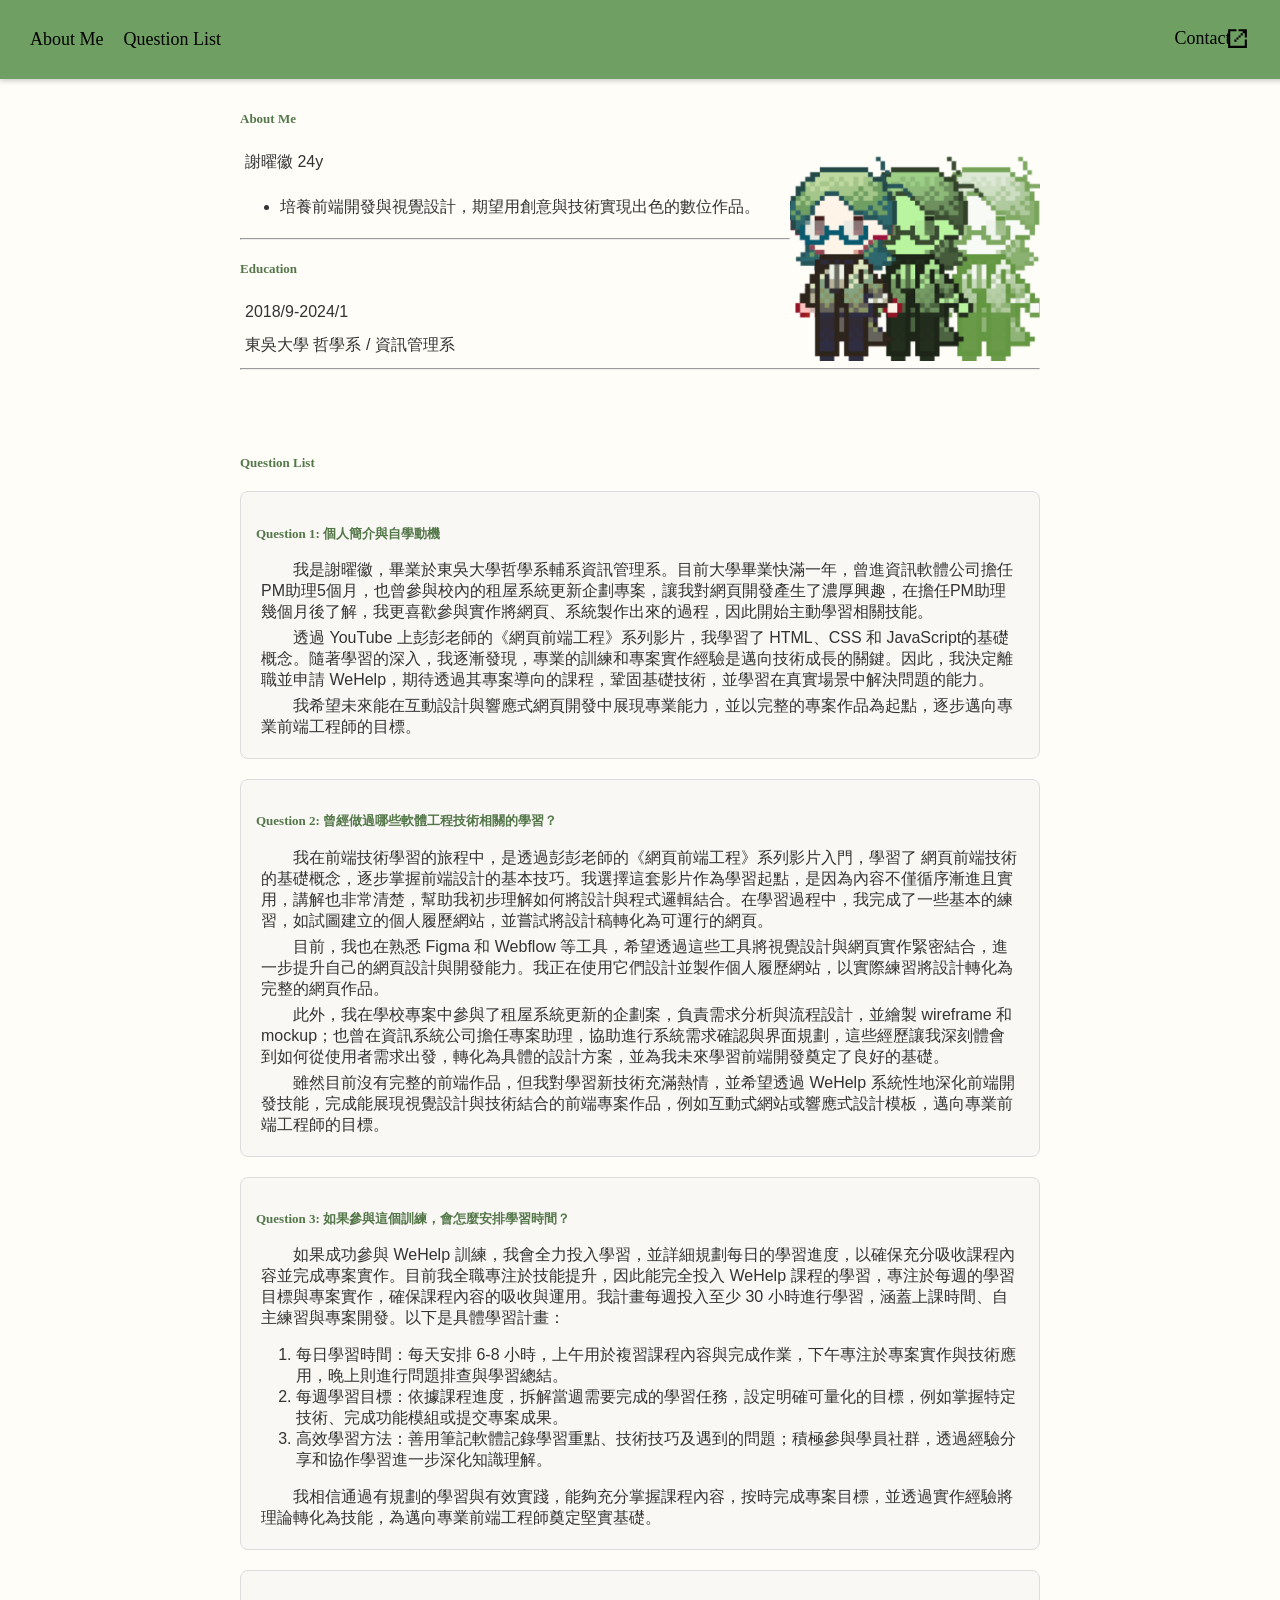
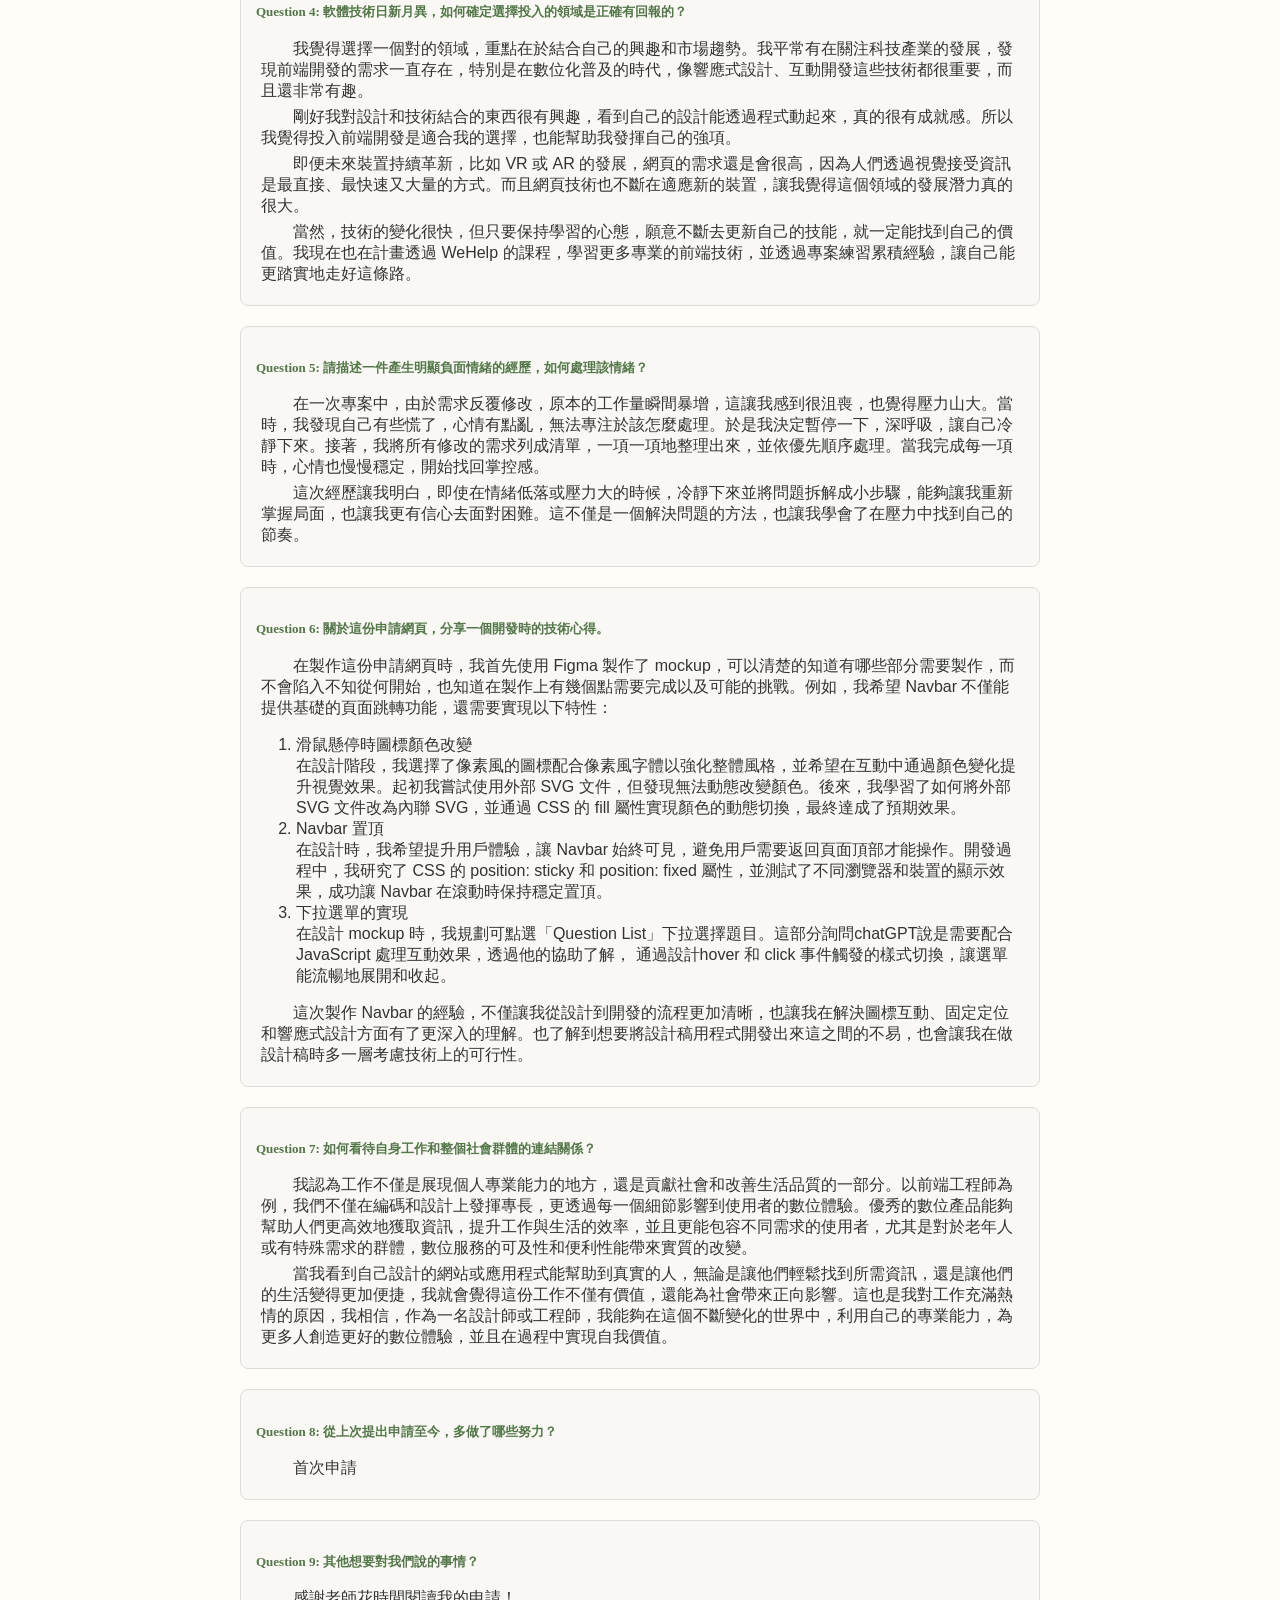
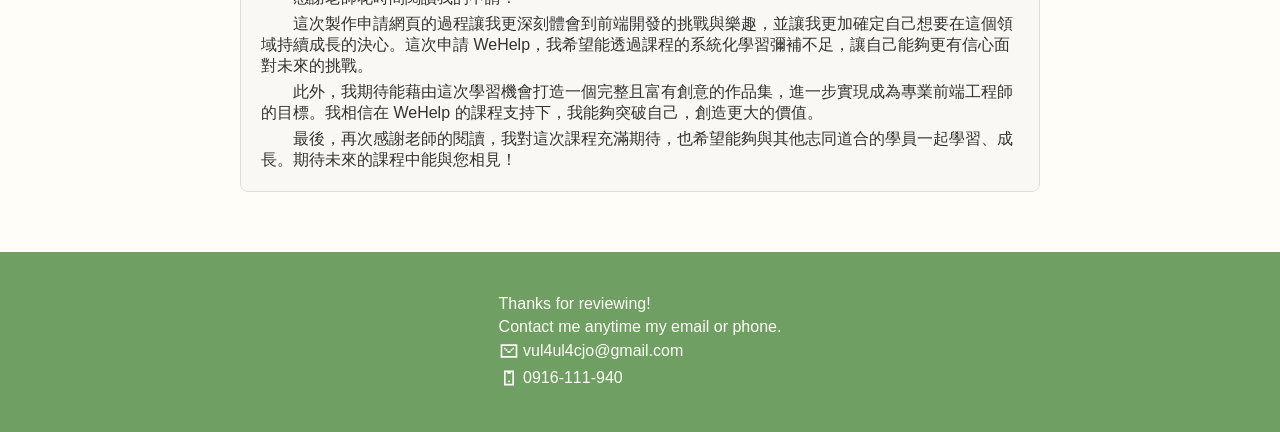
==== commit c2caef57: "content upload" ====
--- a/index.html
+++ b/index.html
@@ -52,7 +52,7 @@
                     </ul>
                     <hr>
                     <h4>Education</h4>
-                    <p>2018-2024</p>
+                    <p>2018/9-2024/1</p>
                     <p>東吳大學 哲學系 / 資訊管理系</p>
                     <hr>
                 </div>
@@ -62,8 +62,8 @@
             <h4>Question List</h4>
             <div class="question-card" id="question1">
                 <h4>Question 1: 個人簡介與自學動機</h4>
-                <p>我是謝曜徽，畢業於東吳大學哲學系輔系資訊管理系。參與校內的租屋系統更新專案與曾進公司擔任過PM助理，讓我對網頁開發產生了濃厚興趣，也深刻體會到技術在解決問題中的價值，因此開始主動學習相關技能。</p>
-                <p>透過 YouTube 上彭彭老師的《網頁前端工程》系列影片，我學習了 HTML、CSS 和 JavaScript的基礎概念。隨著學習的深入，我逐漸發現，專業的訓練和專案實作經驗是邁向技術成長的關鍵。因此，我決定申請 WeHelp，期待透過其專案導向的課程，鞏固基礎技術，並學習在真實場景中解決問題的能力。</p>
+                <p>我是謝曜徽，畢業於東吳大學哲學系輔系資訊管理系。目前大學畢業快滿一年，曾進資訊軟體公司擔任PM助理5個月，也曾參與校內的租屋系統更新企劃專案，讓我對網頁開發產生了濃厚興趣，在擔任PM助理幾個月後了解，我更喜歡參與實作將網頁、系統製作出來的過程，因此開始主動學習相關技能。</p>
+                <p>透過 YouTube 上彭彭老師的《網頁前端工程》系列影片，我學習了 HTML、CSS 和 JavaScript的基礎概念。隨著學習的深入，我逐漸發現，專業的訓練和專案實作經驗是邁向技術成長的關鍵。因此，我決定離職並申請 WeHelp，期待透過其專案導向的課程，鞏固基礎技術，並學習在真實場景中解決問題的能力。</p>
                 <p>我希望未來能在互動設計與響應式網頁開發中展現專業能力，並以完整的專案作品為起點，逐步邁向專業前端工程師的目標。</p>
             </div>
             <div class="question-card" id="question2">
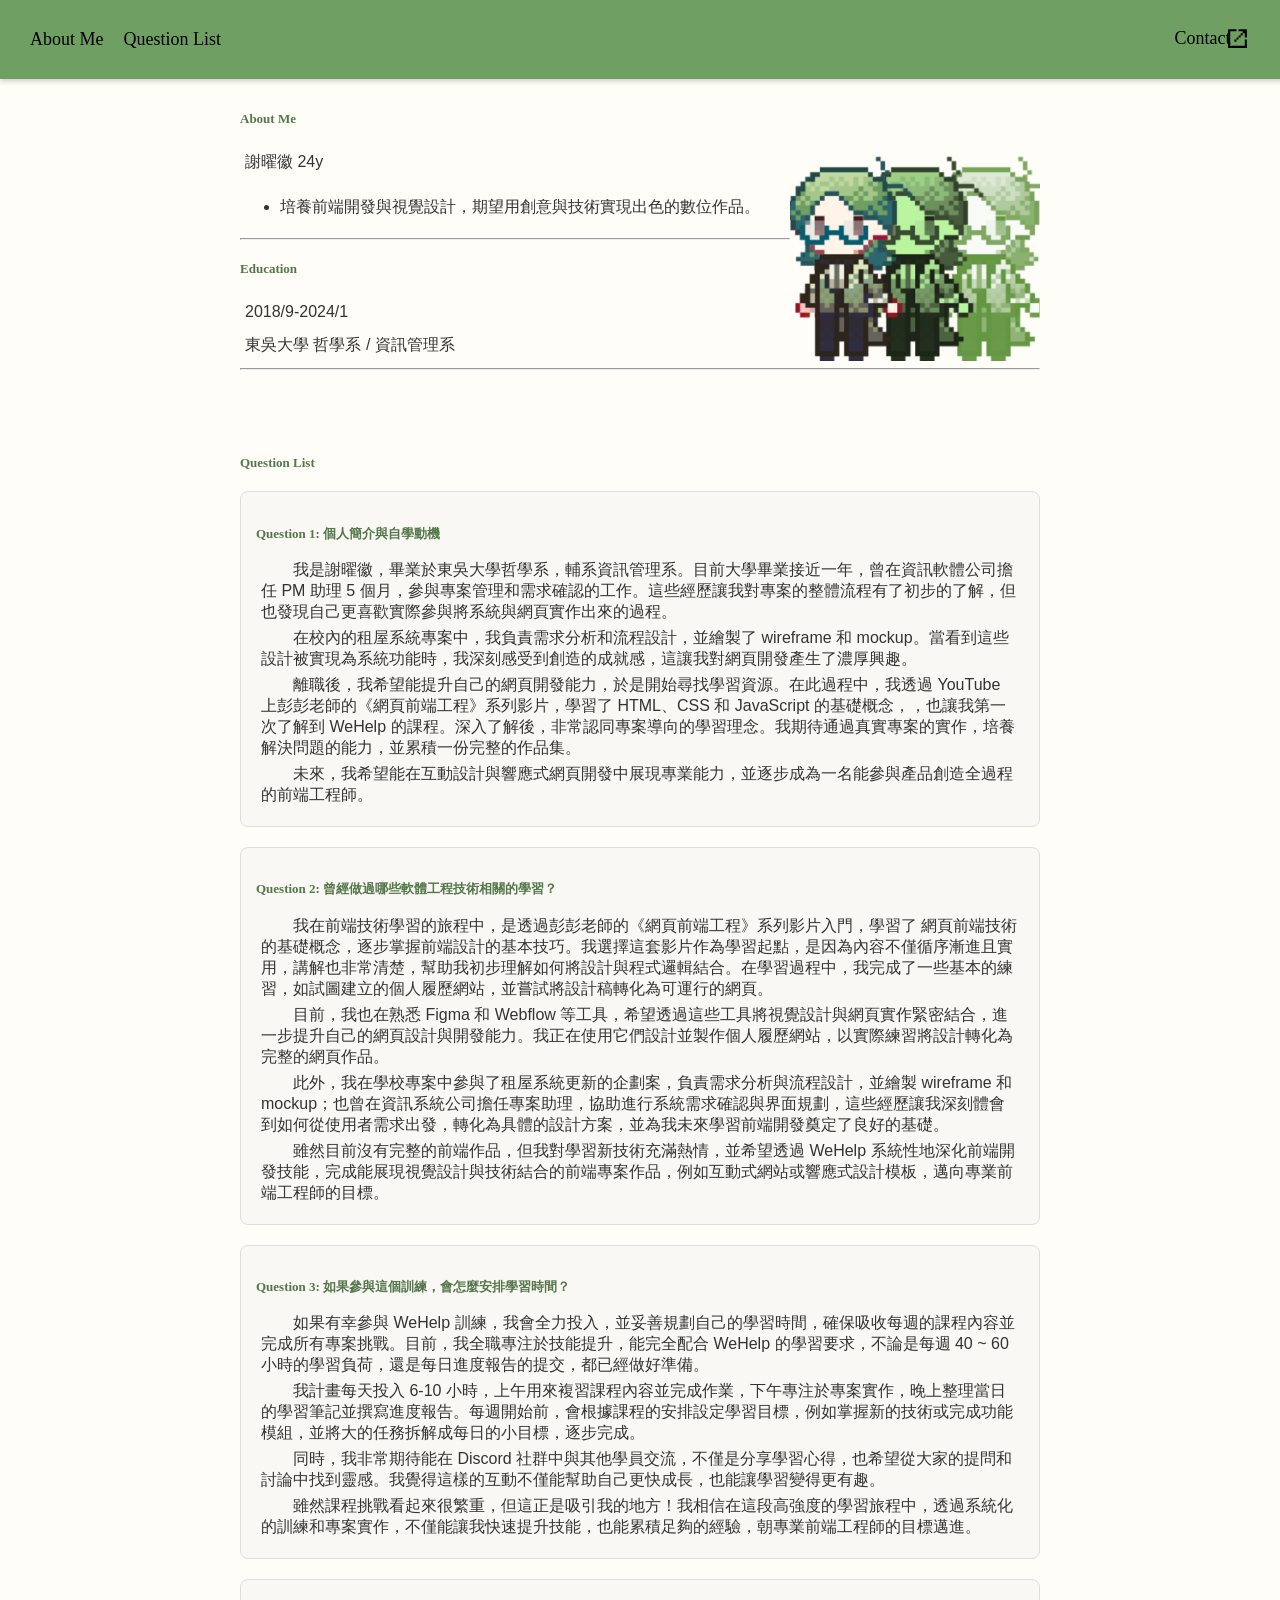
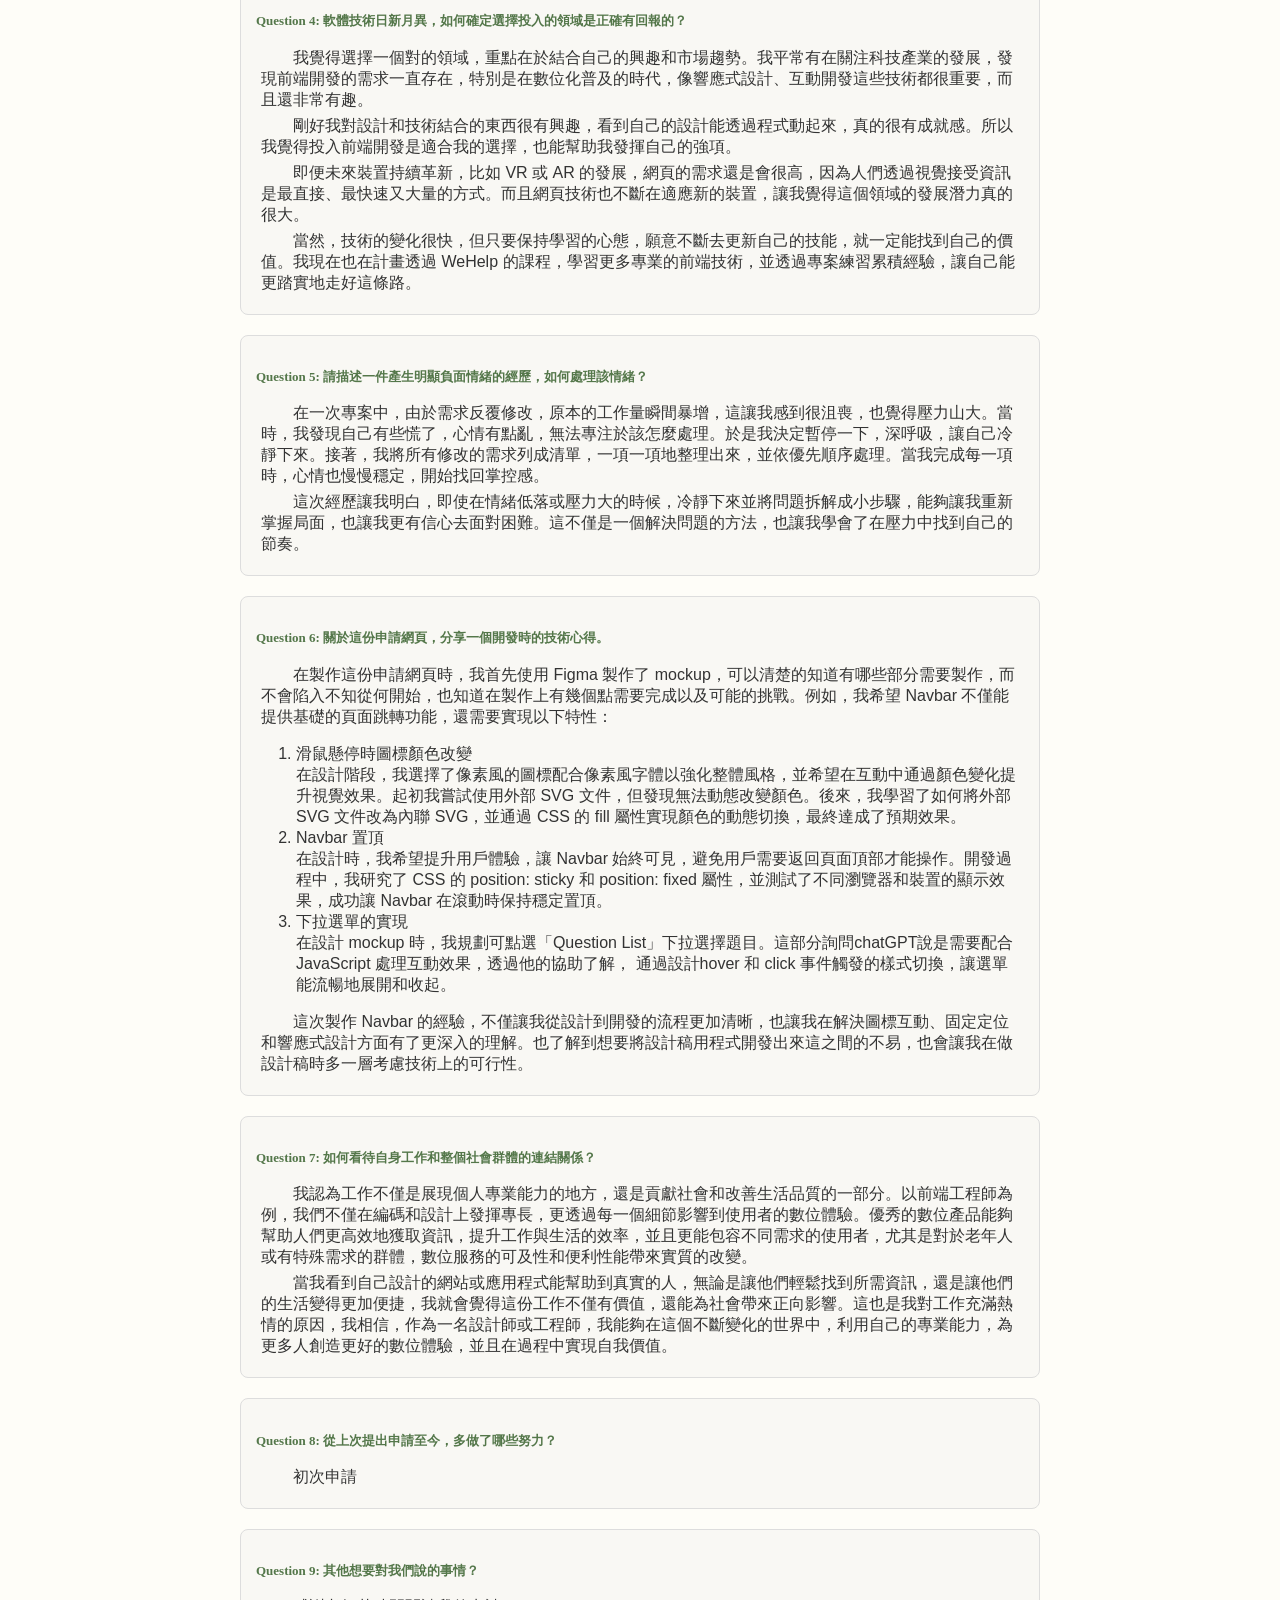
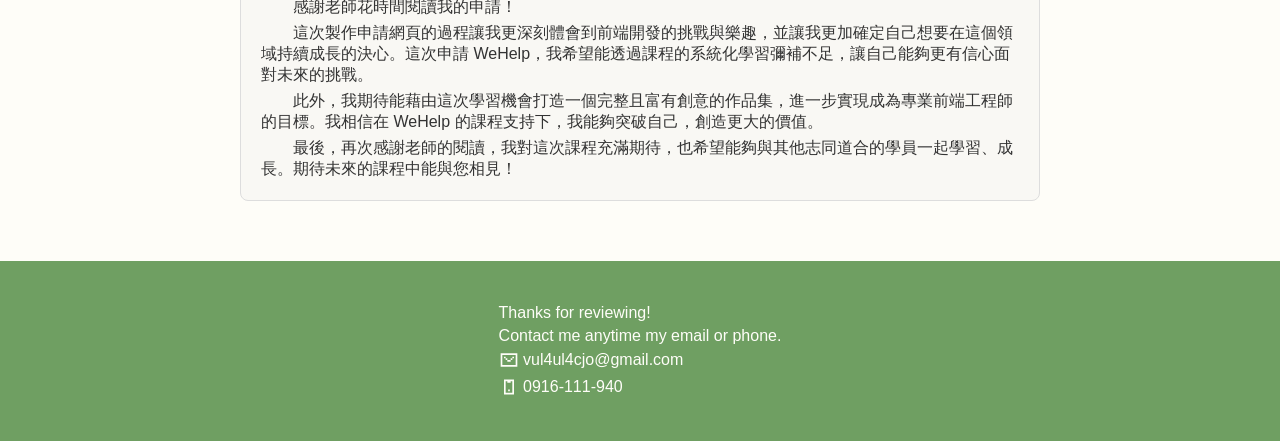
==== commit 0e5eede8: "content update" ====
--- a/index.html
+++ b/index.html
@@ -62,9 +62,10 @@
             <h4>Question List</h4>
             <div class="question-card" id="question1">
                 <h4>Question 1: 個人簡介與自學動機</h4>
-                <p>我是謝曜徽，畢業於東吳大學哲學系輔系資訊管理系。目前大學畢業快滿一年，曾進資訊軟體公司擔任PM助理5個月，也曾參與校內的租屋系統更新企劃專案，讓我對網頁開發產生了濃厚興趣，在擔任PM助理幾個月後了解，我更喜歡參與實作將網頁、系統製作出來的過程，因此開始主動學習相關技能。</p>
-                <p>透過 YouTube 上彭彭老師的《網頁前端工程》系列影片，我學習了 HTML、CSS 和 JavaScript的基礎概念。隨著學習的深入，我逐漸發現，專業的訓練和專案實作經驗是邁向技術成長的關鍵。因此，我決定離職並申請 WeHelp，期待透過其專案導向的課程，鞏固基礎技術，並學習在真實場景中解決問題的能力。</p>
-                <p>我希望未來能在互動設計與響應式網頁開發中展現專業能力，並以完整的專案作品為起點，逐步邁向專業前端工程師的目標。</p>
+                <p>我是謝曜徽，畢業於東吳大學哲學系，輔系資訊管理系。目前大學畢業接近一年，曾在資訊軟體公司擔任 PM 助理 5 個月，參與專案管理和需求確認的工作。這些經歷讓我對專案的整體流程有了初步的了解，但也發現自己更喜歡實際參與將系統與網頁實作出來的過程。</p>
+                <p>在校內的租屋系統專案中，我負責需求分析和流程設計，並繪製了 wireframe 和 mockup。當看到這些設計被實現為系統功能時，我深刻感受到創造的成就感，這讓我對網頁開發產生了濃厚興趣。</p>
+                <p>離職後，我希望能提升自己的網頁開發能力，於是開始尋找學習資源。在此過程中，我透過 YouTube 上彭彭老師的《網頁前端工程》系列影片，學習了 HTML、CSS 和 JavaScript 的基礎概念，，也讓我第一次了解到 WeHelp 的課程。深入了解後，非常認同專案導向的學習理念。我期待通過真實專案的實作，培養解決問題的能力，並累積一份完整的作品集。</p>
+                <p>未來，我希望能在互動設計與響應式網頁開發中展現專業能力，並逐步成為一名能參與產品創造全過程的前端工程師。</p>
             </div>
             <div class="question-card" id="question2">
                 <h4>Question 2: 曾經做過哪些軟體工程技術相關的學習？</h4>
@@ -75,13 +76,11 @@
             </div>
             <div class="question-card" id="question3">
                 <h4>Question 3: 如果參與這個訓練，會怎麼安排學習時間？</h4>
-                <p>如果成功參與 WeHelp 訓練，我會全力投入學習，並詳細規劃每日的學習進度，以確保充分吸收課程內容並完成專案實作。目前我全職專注於技能提升，因此能完全投入 WeHelp 課程的學習，專注於每週的學習目標與專案實作，確保課程內容的吸收與運用。我計畫每週投入至少 30 小時進行學習，涵蓋上課時間、自主練習與專案開發。以下是具體學習計畫：</p>
-                <ol>
-                    <li>每日學習時間：每天安排 6-8 小時，上午用於複習課程內容與完成作業，下午專注於專案實作與技術應用，晚上則進行問題排查與學習總結。</li>
-                    <li>每週學習目標：依據課程進度，拆解當週需要完成的學習任務，設定明確可量化的目標，例如掌握特定技術、完成功能模組或提交專案成果。</li>
-                    <li>高效學習方法：善用筆記軟體記錄學習重點、技術技巧及遇到的問題；積極參與學員社群，透過經驗分享和協作學習進一步深化知識理解。</li>
-                </ol>
-                <p>我相信通過有規劃的學習與有效實踐，能夠充分掌握課程內容，按時完成專案目標，並透過實作經驗將理論轉化為技能，為邁向專業前端工程師奠定堅實基礎。</p>
+                <p>如果有幸參與 WeHelp 訓練，我會全力投入，並妥善規劃自己的學習時間，確保吸收每週的課程內容並完成所有專案挑戰。目前，我全職專注於技能提升，能完全配合 WeHelp 的學習要求，不論是每週 40 ~ 60 小時的學習負荷，還是每日進度報告的提交，都已經做好準備。</p>
+                <p>我計畫每天投入 6-10 小時，上午用來複習課程內容並完成作業，下午專注於專案實作，晚上整理當日的學習筆記並撰寫進度報告。每週開始前，會根據課程的安排設定學習目標，例如掌握新的技術或完成功能模組，並將大的任務拆解成每日的小目標，逐步完成。</p>
+                <p>同時，我非常期待能在 Discord 社群中與其他學員交流，不僅是分享學習心得，也希望從大家的提問和討論中找到靈感。我覺得這樣的互動不僅能幫助自己更快成長，也能讓學習變得更有趣。</p>
+                <p>雖然課程挑戰看起來很繁重，但這正是吸引我的地方！我相信在這段高強度的學習旅程中，透過系統化的訓練和專案實作，不僅能讓我快速提升技能，也能累積足夠的經驗，朝專業前端工程師的目標邁進。</p>
+
             </div>
             <div class="question-card" id="question4">
                 <h4>Question 4: 軟體技術日新月異，如何確定選擇投入的領域是正確有回報的？</h4>
@@ -112,7 +111,7 @@
             </div>
             <div class="question-card" id="question8">
                 <h4>Question 8: 從上次提出申請至今，多做了哪些努力？</h4>
-                <p>首次申請</p>
+                <p>初次申請</p>
             </div>
             <div class="question-card" id="question9">
                 <h4>Question 9: 其他想要對我們說的事情？</h4>
